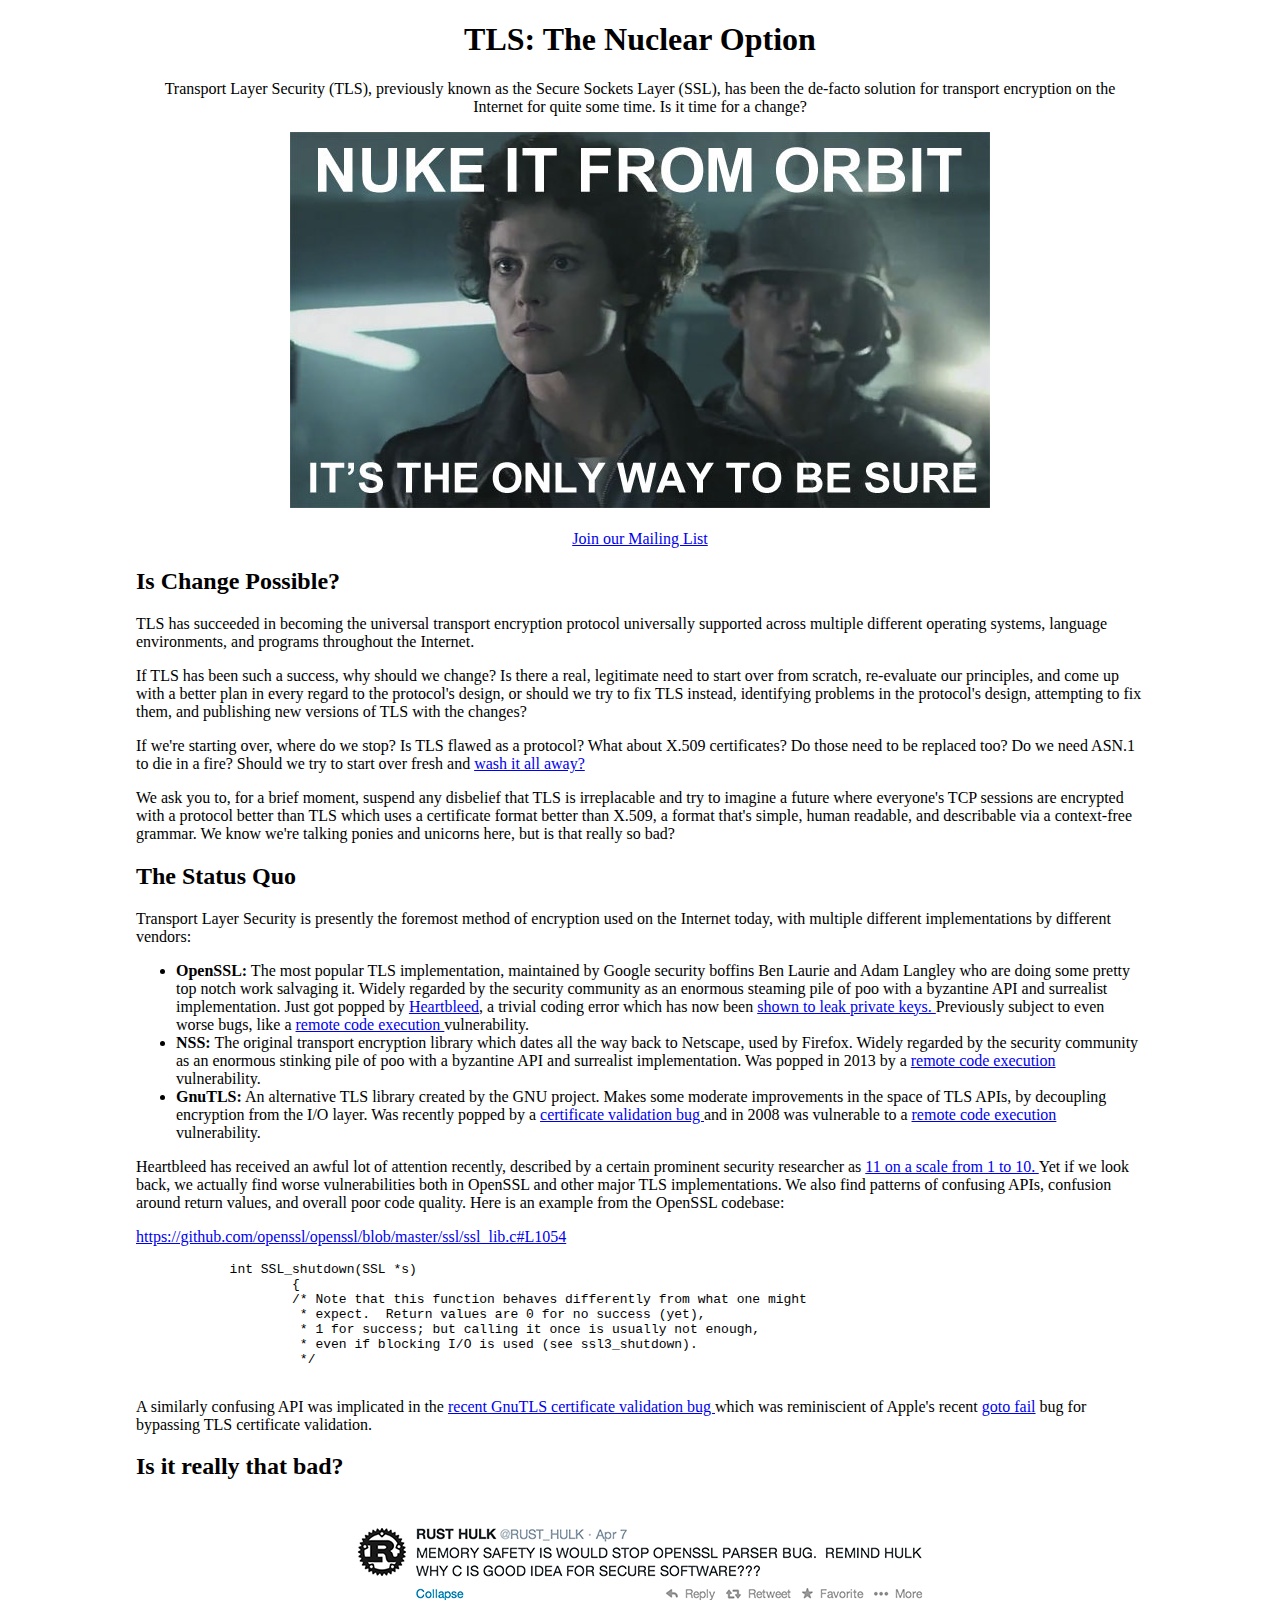
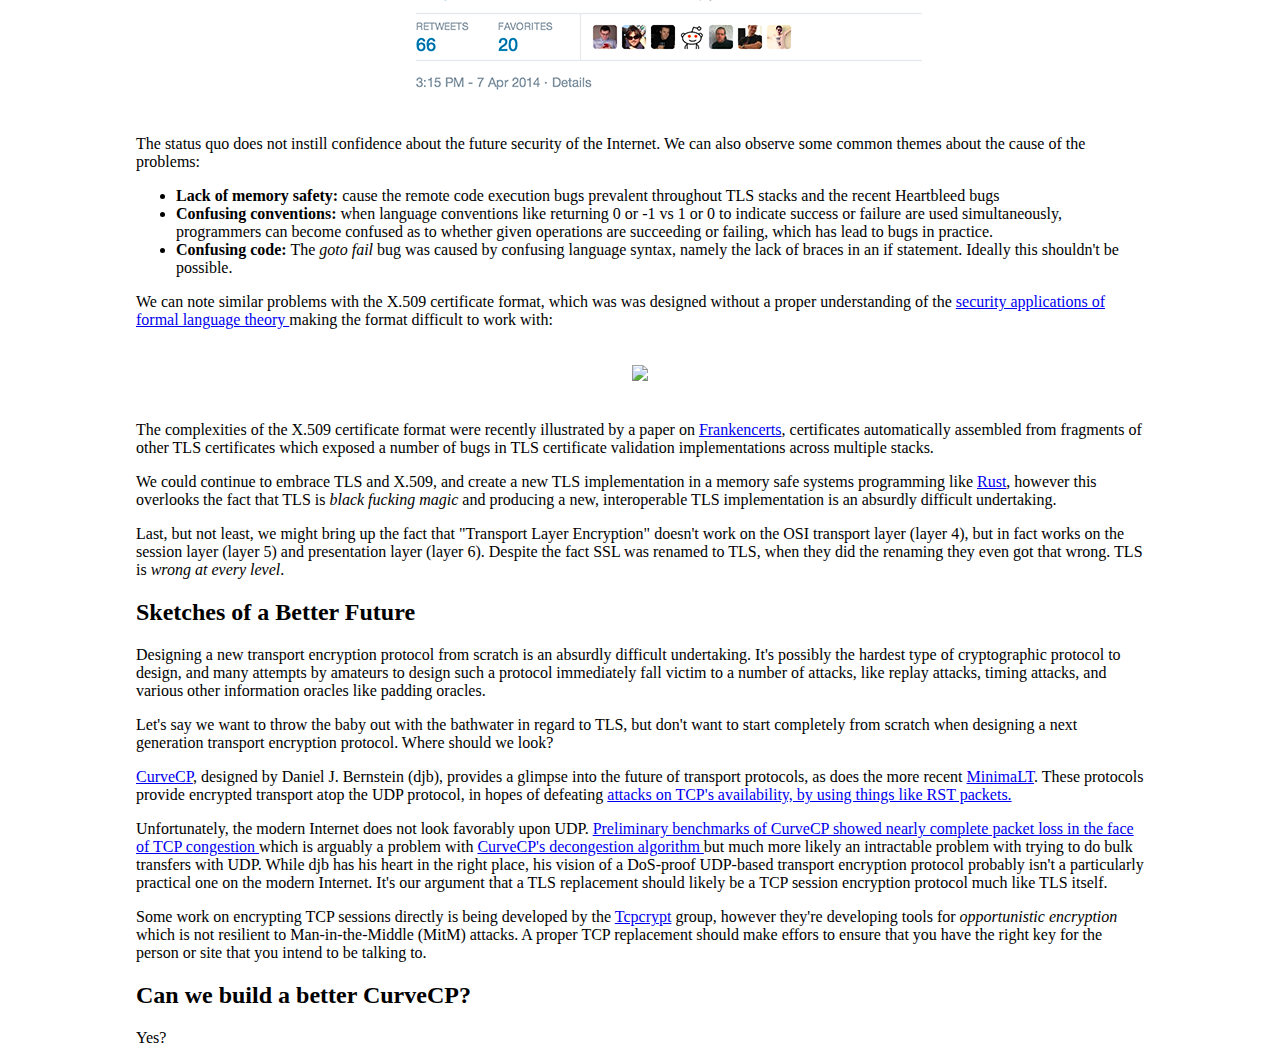
==== tls/index.html @ f6bdbfeb "Period." ====
<!DOCTYPE html>
<html lang="en">
  <head>
    <meta charset="utf-8">
    <meta http-equiv="X-UA-Compatible" content="IE=edge">
    <meta name="viewport" content="width=device-width, initial-scale=1">
    <title>Nuke TLS From Orbit</title>
    <link href="/css/bootstrap.min.css" rel="stylesheet">
    <link href="/css/style.css" rel="stylesheet">
  </head>
  <body>
    <div class="container">
      <div class="jumbotron">
        <h1>TLS: The Nuclear Option</h1>
        <p class="lead">
          Transport Layer Security (TLS), previously known as the Secure
          Sockets Layer (SSL), has been the de-facto solution for transport
          encryption on the Internet for quite some time. Is it time for a
          change?
        </p>
        <img src="/img/ripley.jpg"><br>
        <br>
        <a href="mailto:clearcryptocode+subscribe@googlegroups.com" class="btn btn-success">Join our Mailing List</a>
      </div>
      <div class="container">
        <h2>Is Change Possible?</h2>
        <p>
          TLS has succeeded in becoming the universal transport encryption
          protocol universally supported across multiple different operating
          systems, language environments, and programs throughout the Internet.
        </p>
        <p>
          If TLS has been such a success, why should we change? Is there a real,
          legitimate need to start over from scratch, re-evaluate our principles,
          and come up with a better plan in every regard to the protocol's design,
          or should we try to fix TLS instead, identifying problems in the
          protocol's design, attempting to fix them, and publishing new versions
          of TLS with the changes?
        </p>
        <p>
          If we're starting over, where do we stop? Is TLS flawed as a protocol?
          What about X.509 certificates? Do those need to be replaced too?
          Do we need ASN.1 to die in a fire? Should we try to start over fresh and
          <a href="https://www.usenix.org/system/files/1403_02-08_mickens.pdf">
            wash it all away?
          </a>
        </p>
        <p>
          We ask you to, for a brief moment, suspend any disbelief that TLS is
          irreplacable and try to imagine a future where everyone's TCP sessions
          are encrypted with a protocol better than TLS which uses a certificate
          format better than X.509, a format that's simple, human readable, and
          describable via a context-free grammar. We know we're talking ponies
          and unicorns here, but is that really so bad?
        </p>
      </div>
      <div class="container">
        <h2>The Status Quo</h2>
        Transport Layer Security is presently the foremost method of encryption used
        on the Internet today, with multiple different implementations by different
        vendors:
        <p>
          <ul>
            <li>
              <b>OpenSSL:</b> The most popular TLS implementation, maintained by
              Google security boffins Ben Laurie and Adam Langley who are doing
              some pretty top notch work salvaging it. Widely regarded by the security
              community as an enormous steaming pile of poo with a byzantine API
              and surrealist implementation. Just got popped by
              <a href="http://heartbleed.com">Heartbleed</a>, a trivial coding error
              which has now been
              <a href="http://www.engadget.com/2014/04/11/heartbleed-openssl-cloudflare-challenge/">
                shown to leak private keys.
              </a>
              Previously subject to even worse bugs, like a
              <a href="https://rhn.redhat.com/errata/RHSA-2010-0162.html"> 
                remote code execution
              </a> vulnerability.
            </li>
            <li>
              <b>NSS:</b> The original transport encryption library which dates all
              the way back to Netscape, used by Firefox. Widely regarded by the security
              community as an enormous stinking pile of poo with a byzantine API and
              surrealist implementation. Was popped in 2013 by a
              <a href="https://www.redhat.com/archives/rhsa-announce/2013-December/msg00026.html">
                remote code execution
              </a> vulnerability.
            </li>
            <li>
              <b>GnuTLS:</b> An alternative TLS library created by the GNU project.
              Makes some moderate improvements in the space of TLS APIs, by decoupling
              encryption from the I/O layer. Was recently popped by a
              <a href="http://www.securityfocus.com/bid/65919">
                certificate validation bug
              </a>
              and in 2008 was vulnerable to a
              <a href="https://web.nvd.nist.gov/view/vuln/detail?vulnId=CVE-2008-1948">
                remote code execution
              </a> vulnerability.
            </li>
          </ul>
        </p>
        <p>
          Heartbleed has received an awful lot of attention recently, described by
          a certain prominent security researcher as
          <a href="https://www.schneier.com/blog/archives/2014/04/heartbleed.html">
            11 on a scale from 1 to 10.
          </a>
          Yet if we look back, we actually find worse vulnerabilities both in OpenSSL
          and other major TLS implementations. We also find patterns of confusing
          APIs, confusion around return values, and overall poor code quality. Here
          is an example from the OpenSSL codebase:
        </p>
        <p>
          <a href="https://github.com/openssl/openssl/blob/master/ssl/ssl_lib.c#L1054">
            https://github.com/openssl/openssl/blob/master/ssl/ssl_lib.c#L1054
          </a>
          <pre>
            int SSL_shutdown(SSL *s)
                    {
                    /* Note that this function behaves differently from what one might
                     * expect.  Return values are 0 for no success (yet),
                     * 1 for success; but calling it once is usually not enough,
                     * even if blocking I/O is used (see ssl3_shutdown).
                     */
         </pre>
        </p>
        <p>
          A similarly confusing API was implicated in the
          <a href="https://www.gitorious.org/gnutls/gnutls/commit/6aa26f78150ccbdf0aec1878a41c17c41d358a3b">
            recent GnuTLS certificate validation bug
          </a> which was reminiscient of Apple's recent
          <a href="https://gotofail.com/">goto fail</a> bug for bypassing TLS certificate validation.
        </p>
      </div>
      <div class="container">
        <h2>Is it really that bad?</h2>
        <p class="callout">
          <a href="https://twitter.com/RUST_HULK/status/453294938763976704">
            <img src="/img/memorysafety.png">
          </a>
        </p>
        <p>
          The status quo does not instill confidence about the future security of the Internet.
          We can also observe some common themes about the cause of the problems:
        </p>
        <p>
          <ul>
            <li>
              <b>Lack of memory safety:</b> cause the remote code execution bugs prevalent throughout TLS
              stacks and the recent Heartbleed bugs
            </li>
            <li>
              <b>Confusing conventions:</b> when language conventions like returning 0 or -1 vs 1 or 0 to
              indicate success or failure are used simultaneously, programmers can become confused as to
              whether given operations are succeeding or failing, which has lead to bugs in practice.
            </li>
            <li>
              <b>Confusing code:</b> The <i>goto fail</i> bug was caused by confusing language syntax,
              namely the lack of braces in an if statement. Ideally this shouldn't be possible.
            </li>
          </ul>
        </p>
        <p>
          We can note similar problems with the X.509 certificate format, which was was designed without
          a proper understanding of the
          <a href="http://www.cs.dartmouth.edu/~sergey/langsec/">
            security applications of formal language theory
          </a>
          making the format difficult to work with:
        </p>
        <p class="callout">
          <a href="http://langsec.org/occupy/">
            <img src="/img/weirdmachines.jpg">
          </a>
        </p>
        <p>
          The complexities of the X.509 certificate format were recently illustrated by a paper on
          <a href="https://www.cs.utexas.edu/~shmat/shmat_oak14.pdf">Frankencerts</a>, certificates
          automatically assembled from fragments of other TLS certificates which exposed a number of
          bugs in TLS certificate validation implementations across multiple stacks.
        </p>
        <p>
          We could continue to embrace TLS and X.509, and create a new TLS implementation in a memory
          safe systems programming like <a href="http://www.rust-lang.org/">Rust</a>, however this
          overlooks the fact that TLS is <i>black fucking magic</i> and producing a new, interoperable
          TLS implementation is an absurdly difficult undertaking.
        </p>
        <p>
          Last, but not least, we might bring up the fact that "Transport Layer Encryption" doesn't
          work on the OSI transport layer (layer 4), but in fact works on the session layer (layer 5)
          and presentation layer (layer 6). Despite the fact SSL was renamed to TLS, when they did
          the renaming they even got that wrong. TLS is <i>wrong at every level</i>.
        </p>
      </div>
      <div class="container">
        <h2>Sketches of a Better Future</h2>
        <p>
          Designing a new transport encryption protocol from scratch is an absurdly difficult undertaking.
          It's possibly the hardest type of cryptographic protocol to design, and many attempts by amateurs
          to design such a protocol immediately fall victim to a number of attacks, like replay attacks,
          timing attacks, and various other information oracles like padding oracles. 
        </p>
        <p>
          Let's say we want to throw the baby out with the bathwater in regard to TLS, but don't want to
          start completely from scratch when designing a next generation transport encryption protocol.
          Where should we look?
        </p>
        <p>
          <a href="http://curvecp.org/">CurveCP</a>, designed by Daniel J. Bernstein (djb), provides a glimpse
          into the future of transport protocols, as does the more recent
          <a href="http://cr.yp.to/tcpip/minimalt-20130522.pdf">MinimaLT</a>. These protocols provide encrypted
          transport atop the UDP protocol, in hopes of defeating <a href="http://curvecp.org/availability.html">
          attacks on TCP's availability, by using things like RST packets.</a>
        </p>
        <p>
          Unfortunately, the modern Internet does not look favorably upon UDP.
          <a href="http://www.delaat.net/rp/2010-2011/p48/report.pdf">
            Preliminary benchmarks of CurveCP showed nearly complete packet loss in the face of TCP congestion
          </a>
          which is arguably a problem with
          <a href="http://curvecp.org/decongestion.html">
            CurveCP's decongestion algorithm
          </a>
          but much more likely an intractable problem with trying to do bulk transfers with UDP.
          While djb has his heart in the right place, his vision of a DoS-proof UDP-based transport
          encryption protocol probably isn't a particularly practical one on the modern Internet.
          It's our argument that a TLS replacement should likely be a TCP session encryption
          protocol much like TLS itself.
        </p>
        <p>
          Some work on encrypting TCP sessions directly is being developed by the
          <a href="http://tcpcrypt.org/">Tcpcrypt</a> group, however they're developing tools for
          <i>opportunistic encryption</i> which is not resilient to Man-in-the-Middle (MitM) attacks.
          A proper TCP replacement should make effors to ensure that you have the right key for
          the person or site that you intend to be talking to.
        </p>
        <p>
          <h2>Can we build a better CurveCP?</h2>
          Yes?
        </p>
      </div>
    </div>
  </body>
</html>
---- css/style.css ----
body {
  padding: 0 10% 0 10%;
}

.container {
  width: auto;
}

.jumbotron {
  background-color: transparent;
  text-align: center;
  padding-left: 10px;
  padding-right: 10px;
  padding-top: 0;
  padding-bottom: 0;
}

.callout {
  text-align: center;
  padding: 20px;
}
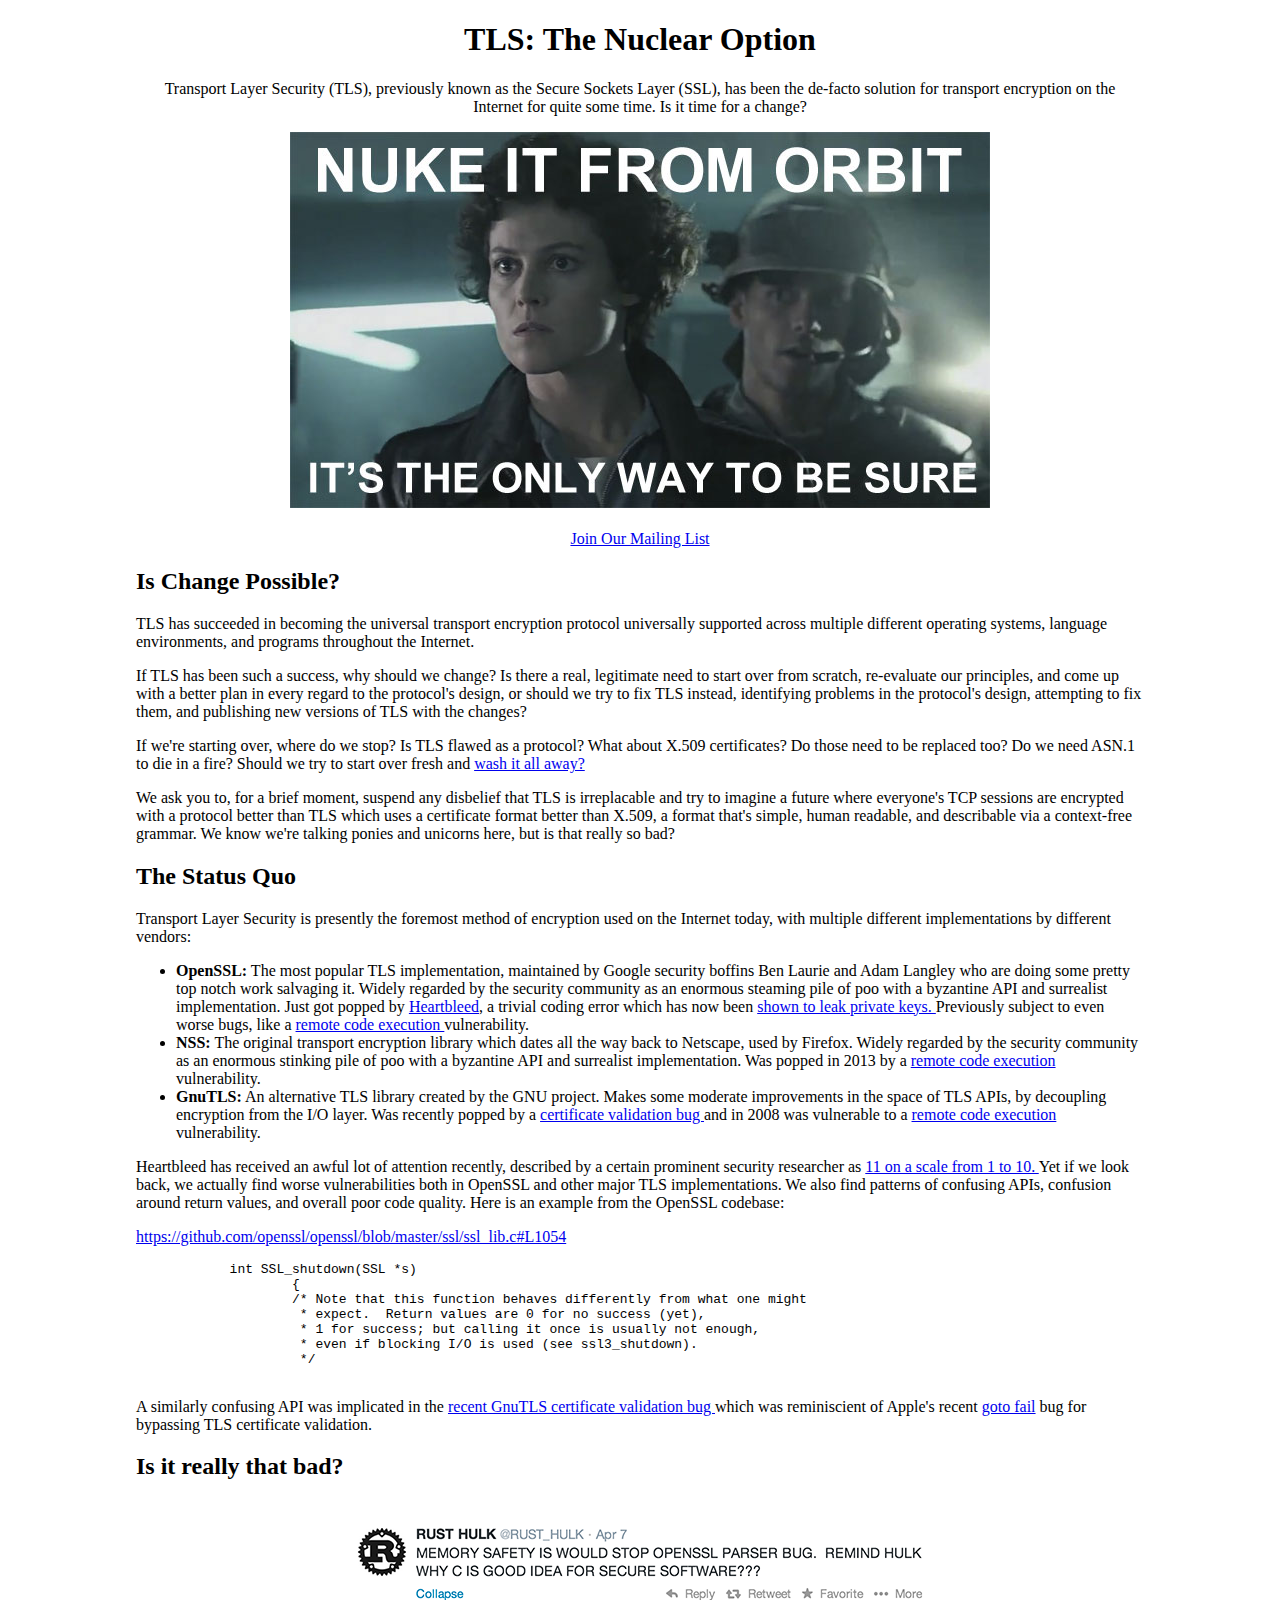
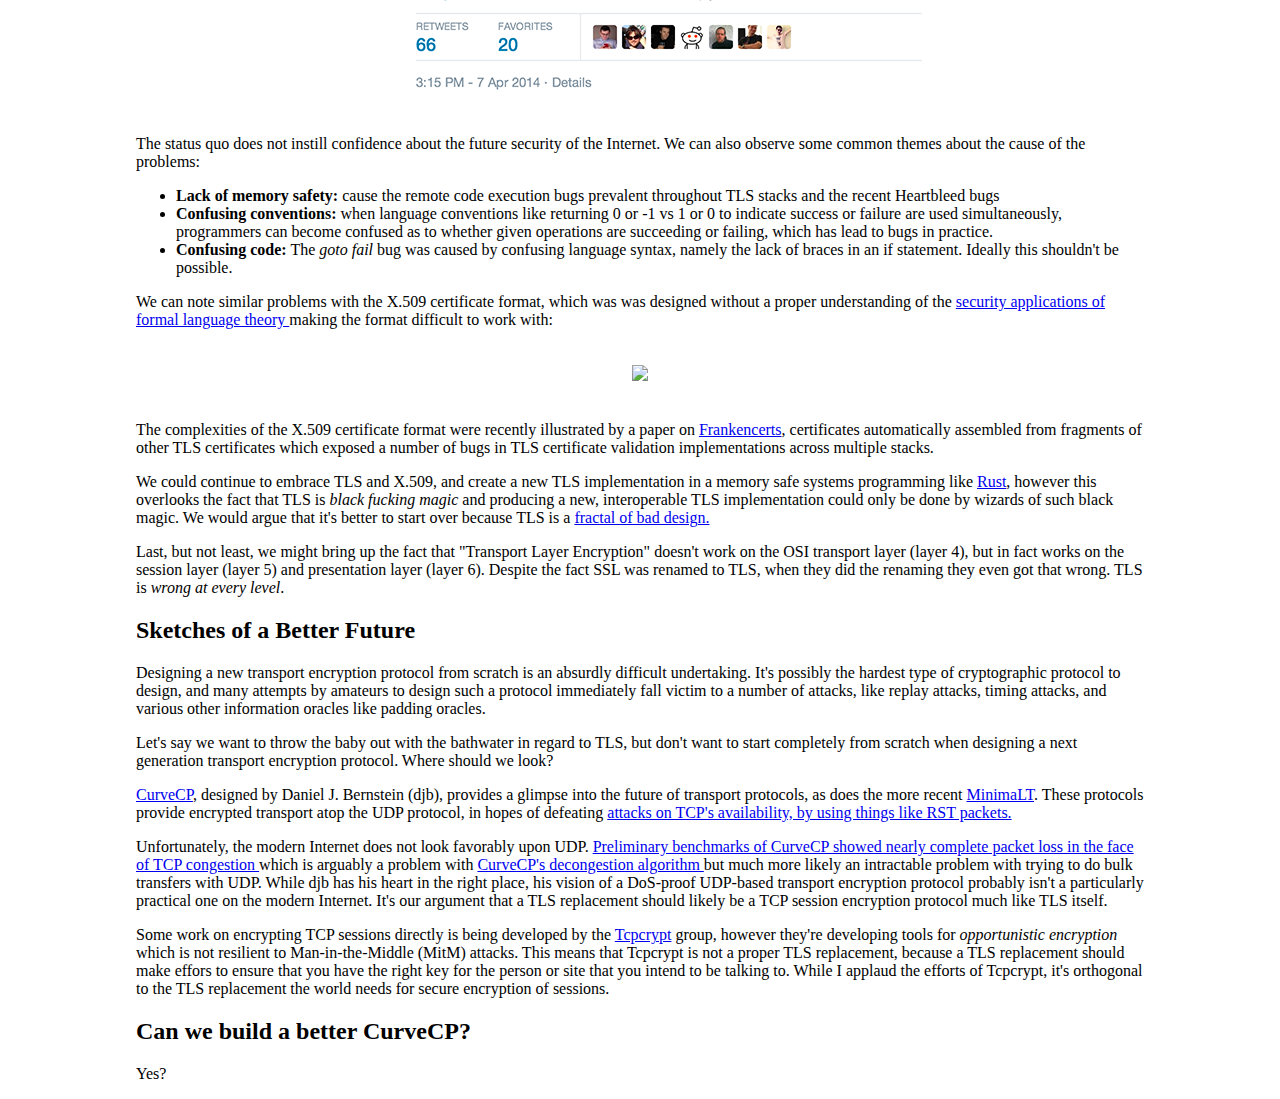
==== commit c2566bfc: "fractcal of bad design" ====
--- a/tls/index.html
+++ b/tls/index.html
@@ -7,6 +7,7 @@
     <title>Nuke TLS From Orbit</title>
     <link href="/css/bootstrap.min.css" rel="stylesheet">
     <link href="/css/style.css" rel="stylesheet">
+    <link rel="icon" href="/tls/favicon.ico">
   </head>
   <body>
     <div class="container">
@@ -20,7 +21,7 @@
         </p>
         <img src="/img/ripley.jpg"><br>
         <br>
-        <a href="mailto:clearcryptocode+subscribe@googlegroups.com" class="btn btn-success">Join our Mailing List</a>
+        <a href="mailto:clearcryptocode+subscribe@googlegroups.com" class="btn btn-success">Join Our Mailing List</a>
       </div>
       <div class="container">
         <h2>Is Change Possible?</h2>
@@ -184,7 +185,11 @@
           We could continue to embrace TLS and X.509, and create a new TLS implementation in a memory
           safe systems programming like <a href="http://www.rust-lang.org/">Rust</a>, however this
           overlooks the fact that TLS is <i>black fucking magic</i> and producing a new, interoperable
-          TLS implementation is an absurdly difficult undertaking.
+          TLS implementation could only be done by wizards of such black magic. We would argue that it's
+          better to start over because TLS is a
+          <a href="http://me.veekun.com/blog/2012/04/09/php-a-fractal-of-bad-design/">
+            fractal of bad design.
+          </a>
         </p>
         <p>
           Last, but not least, we might bring up the fact that "Transport Layer Encryption" doesn't
@@ -232,8 +237,10 @@
           Some work on encrypting TCP sessions directly is being developed by the
           <a href="http://tcpcrypt.org/">Tcpcrypt</a> group, however they're developing tools for
           <i>opportunistic encryption</i> which is not resilient to Man-in-the-Middle (MitM) attacks.
-          A proper TCP replacement should make effors to ensure that you have the right key for
-          the person or site that you intend to be talking to.
+          This means that Tcpcrypt is not a proper TLS replacement, because a TLS replacement should
+          make effors to ensure that you have the right key for the person or site that you intend to
+          be talking to. While I applaud the efforts of Tcpcrypt, it's orthogonal to the TLS
+          replacement the world needs for secure encryption of sessions.
         </p>
         <p>
           <h2>Can we build a better CurveCP?</h2>
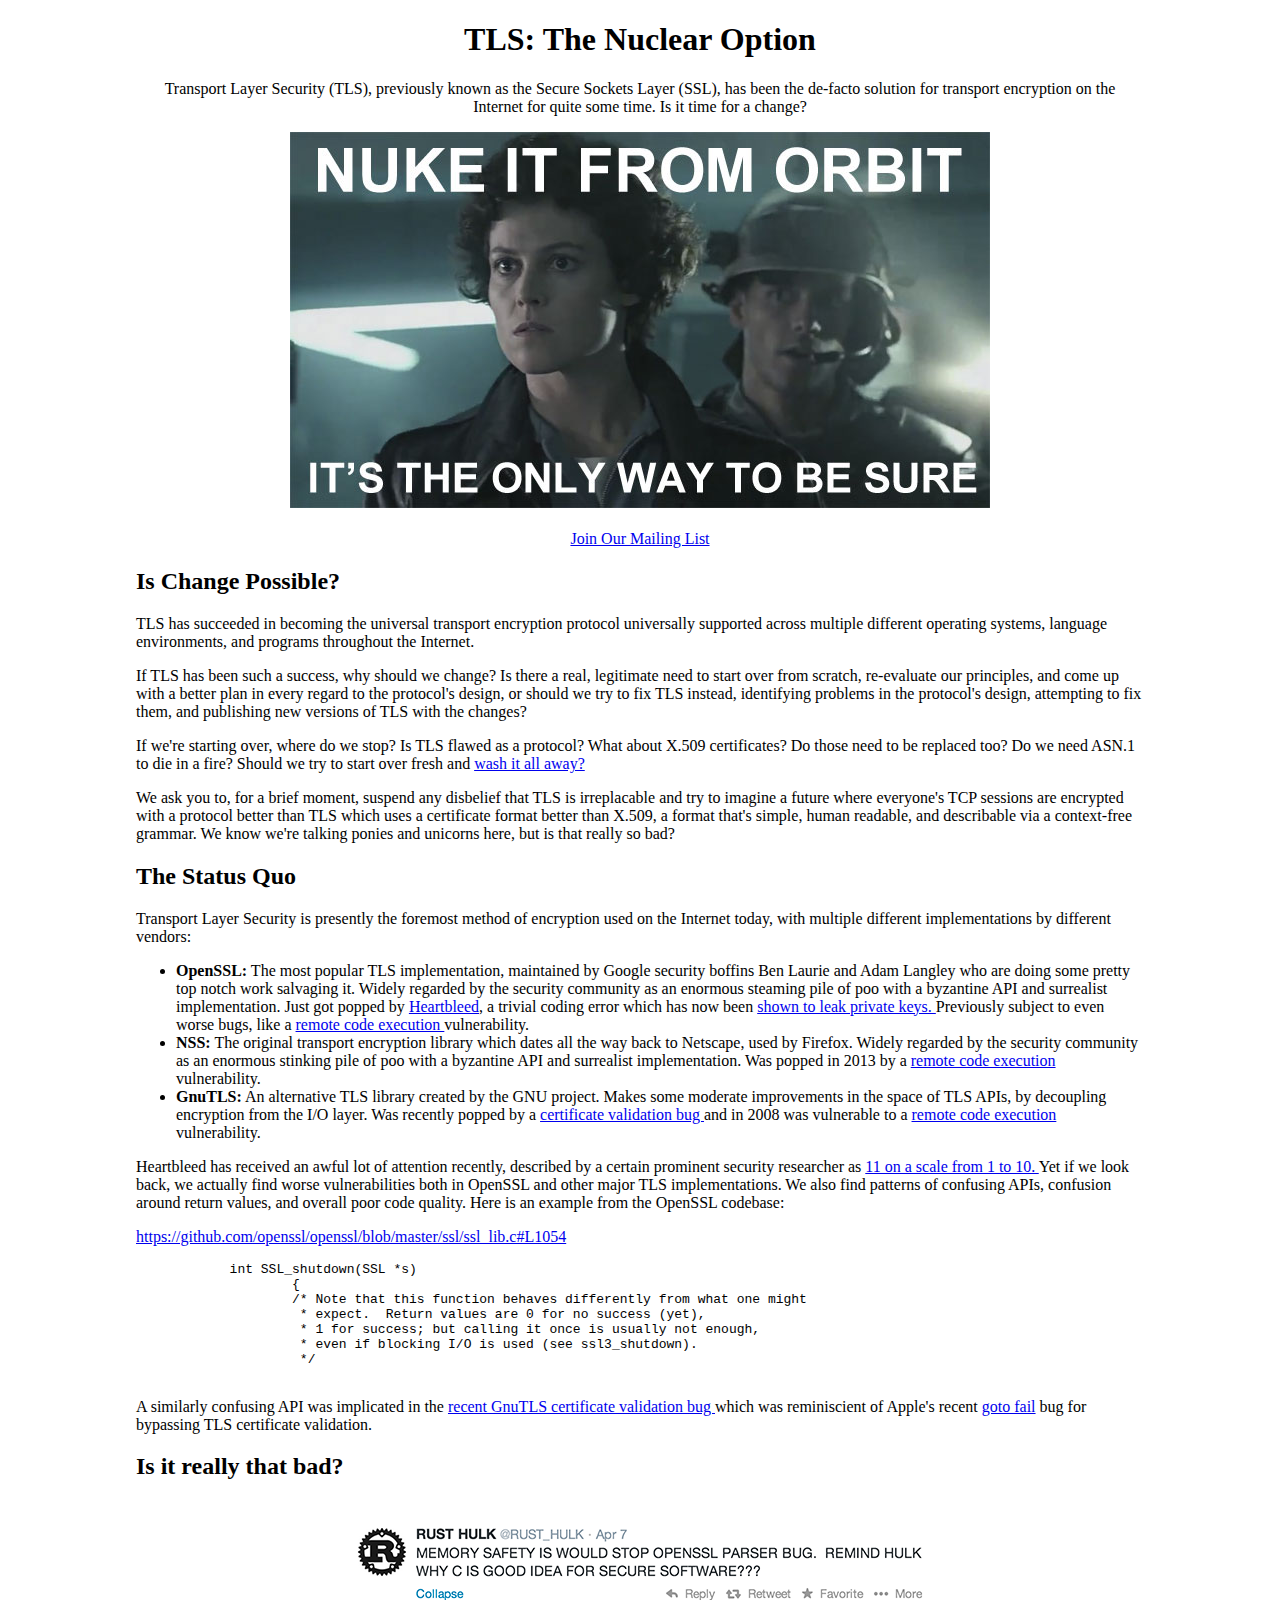
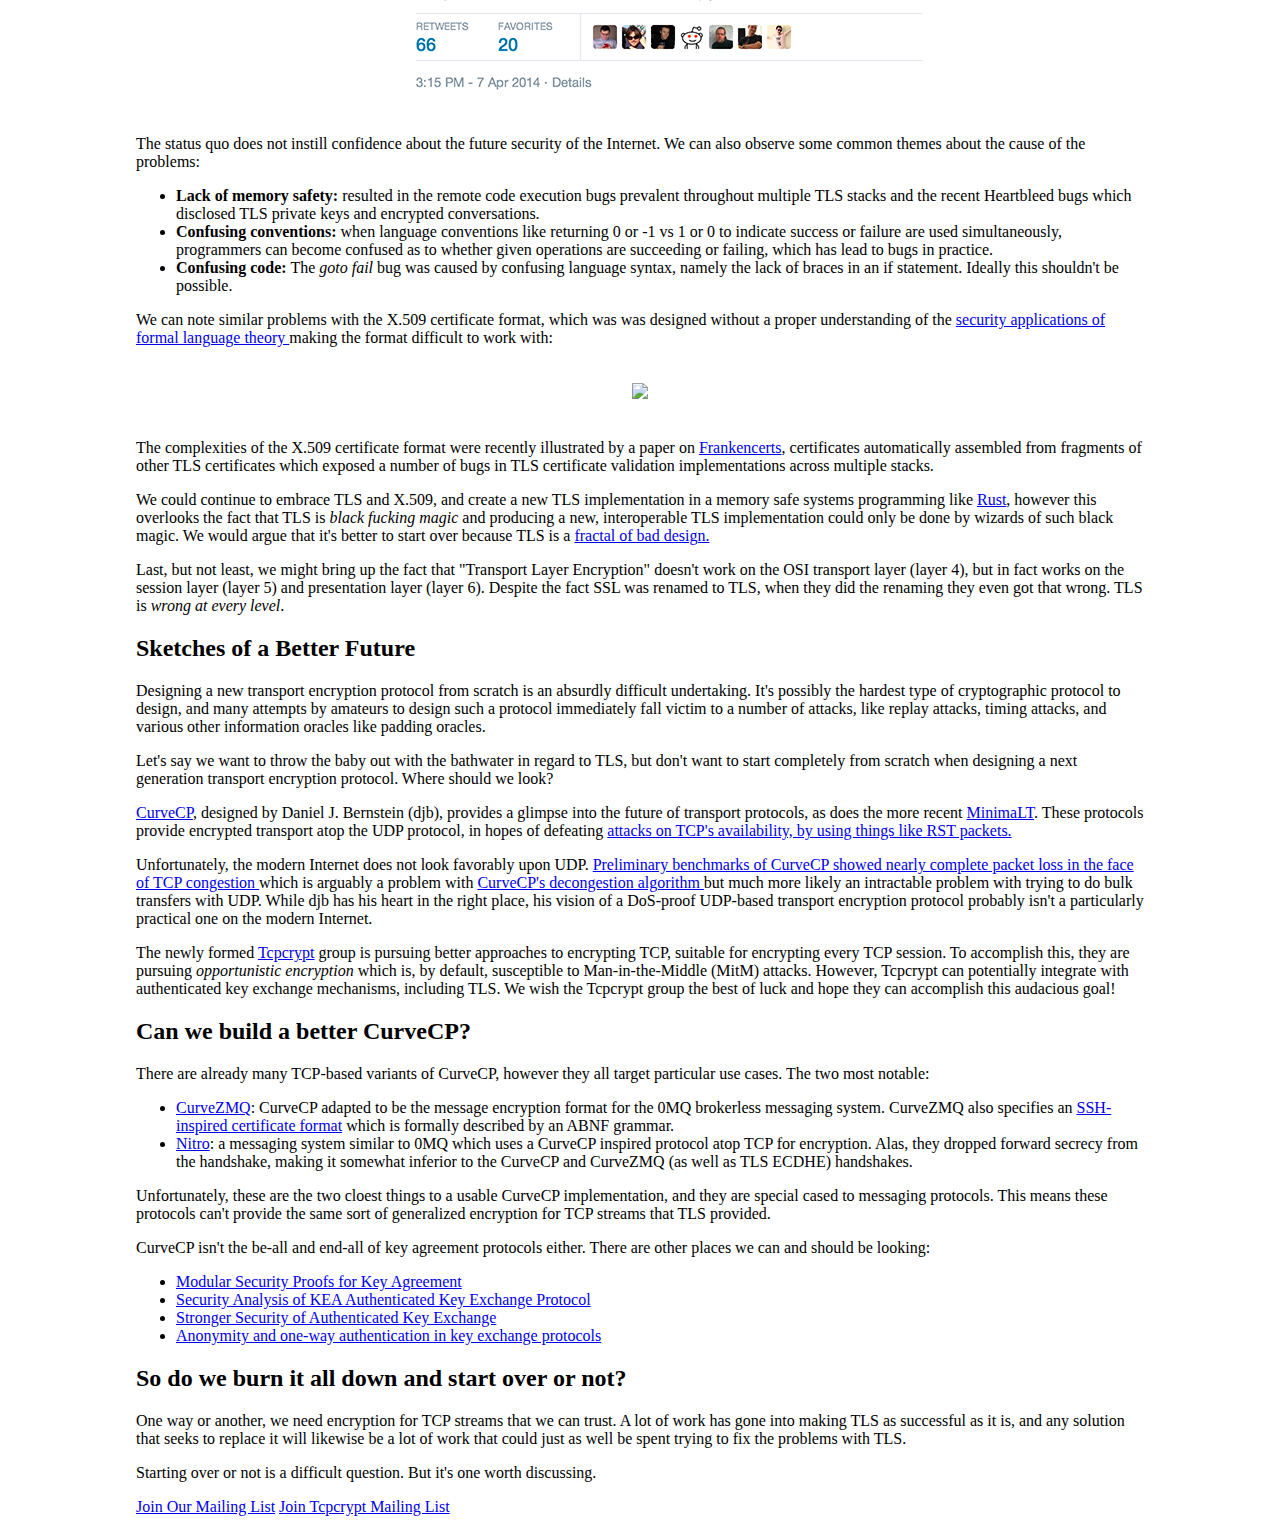
==== commit 5767b963: "Tcpcrypt ML callout" ====
--- a/tls/index.html
+++ b/tls/index.html
@@ -21,7 +21,7 @@
         </p>
         <img src="/img/ripley.jpg"><br>
         <br>
-        <a href="mailto:clearcryptocode+subscribe@googlegroups.com" class="btn btn-success">Join Our Mailing List</a>
+        <a href="mailto:clearcryptocode+subscribe@googlegroups.com?subject=subscribe" class="btn btn-success">Join Our Mailing List</a>
       </div>
       <div class="container">
         <h2>Is Change Possible?</h2>
@@ -148,8 +148,9 @@
         <p>
           <ul>
             <li>
-              <b>Lack of memory safety:</b> cause the remote code execution bugs prevalent throughout TLS
-              stacks and the recent Heartbleed bugs
+              <b>Lack of memory safety:</b> resulted in the remote code execution bugs prevalent
+              throughout multiple TLS stacks and the recent Heartbleed bugs which disclosed TLS
+              private keys and encrypted conversations.
             </li>
             <li>
               <b>Confusing conventions:</b> when language conventions like returning 0 or -1 vs 1 or 0 to
@@ -230,21 +231,77 @@
           but much more likely an intractable problem with trying to do bulk transfers with UDP.
           While djb has his heart in the right place, his vision of a DoS-proof UDP-based transport
           encryption protocol probably isn't a particularly practical one on the modern Internet.
-          It's our argument that a TLS replacement should likely be a TCP session encryption
-          protocol much like TLS itself.
-        </p>
-        <p>
-          Some work on encrypting TCP sessions directly is being developed by the
-          <a href="http://tcpcrypt.org/">Tcpcrypt</a> group, however they're developing tools for
-          <i>opportunistic encryption</i> which is not resilient to Man-in-the-Middle (MitM) attacks.
-          This means that Tcpcrypt is not a proper TLS replacement, because a TLS replacement should
-          make effors to ensure that you have the right key for the person or site that you intend to
-          be talking to. While I applaud the efforts of Tcpcrypt, it's orthogonal to the TLS
-          replacement the world needs for secure encryption of sessions.
-        </p>
-        <p>
-          <h2>Can we build a better CurveCP?</h2>
-          Yes?
+        </p>
+        <p>
+          The newly formed <a href="http://tcpcrypt.org/">Tcpcrypt</a> group is
+          pursuing better approaches to encrypting TCP, suitable for encrypting
+          every TCP session. To accomplish this, they are pursuing
+          <i>opportunistic encryption</i> which is, by default, susceptible to
+          Man-in-the-Middle (MitM) attacks. However, Tcpcrypt can potentially
+          integrate with authenticated key exchange mechanisms, including TLS.
+          We wish the Tcpcrypt group the best of luck and hope they can
+          accomplish this audacious goal!
+        <p>
+     </div>
+      <div class="container">
+        <h2>Can we build a better CurveCP?</h2>
+        <p>
+          There are already many TCP-based variants of CurveCP, however they
+          all target particular use cases. The two most notable:
+        </p>
+        <ul>
+          <li>
+            <a href="http://curvezmq.org/">CurveZMQ</a>: CurveCP adapted to be the message
+            encryption format for the 0MQ brokerless messaging system. CurveZMQ also
+            specifies an <a href="http://hintjens.com/blog:62">SSH-inspired certificate
+            format</a> which is formally described by an ABNF grammar.
+          </li>
+          <li>
+            <a href="http://gonitro.io/">Nitro</a>: a messaging system similar to 0MQ which
+            uses a CurveCP inspired protocol atop TCP for encryption. Alas, they dropped
+            forward secrecy from the handshake, making it somewhat inferior to the CurveCP
+            and CurveZMQ (as well as TLS ECDHE) handshakes.
+          </li>
+        </ul>
+        <p>
+          Unfortunately, these are the two cloest things to a usable CurveCP
+          implementation, and they are special cased to messaging protocols.
+          This means these protocols can't provide the same sort of generalized
+          encryption for TCP streams that TLS provided.
+        </p>
+        <p>
+          CurveCP isn't the be-all and end-all of key agreement protocols either. There
+          are other places we can and should be looking:
+        </p>
+        <ul>
+          <li><a href="http://www.isg.rhul.ac.uk/~kp/ModularProofs.pdf">
+            Modular Security Proofs for Key Agreement
+          </a></li>
+          <li><a href="https://research.microsoft.com/en-us/um/people/klauter/security_of_kea_ake_protocol.pdf">
+            Security Analysis of KEA Authenticated Key Exchange Protocol
+          </a></li>
+          <li><a href="https://research.microsoft.com/pubs/81673/strongake-submitted.pdf">
+            Stronger Security of Authenticated Key Exchange
+          </a></li>
+          <li><a href="http://cacr.uwaterloo.ca/techreports/2011/cacr2011-11.pdf">
+            Anonymity and one-way authentication in key exchange protocols
+          </a></li>
+        </ul>
+      </div>
+      <div class="container">
+        <h2>So do we burn it all down and start over or not?</h2>
+        <p>
+          One way or another, we need encryption for TCP streams that we can trust.
+          A lot of work has gone into making TLS as successful as it is, and any
+          solution that seeks to replace it will likewise be a lot of work that
+          could just as well be spent trying to fix the problems with TLS.
+        </p>
+        <p>
+          Starting over or not is a difficult question. But it's one worth discussing.
+        </p>
+        <p>
+        <a href="mailto:clearcryptocode+subscribe@googlegroups.com?subject=subscribe" class="btn btn-success">Join Our Mailing List</a>
+        <a href="https://www.ietf.org/mailman/listinfo/tcpcrypt" class="btn btn-success">Join Tcpcrypt Mailing List</a>
         </p>
       </div>
     </div>
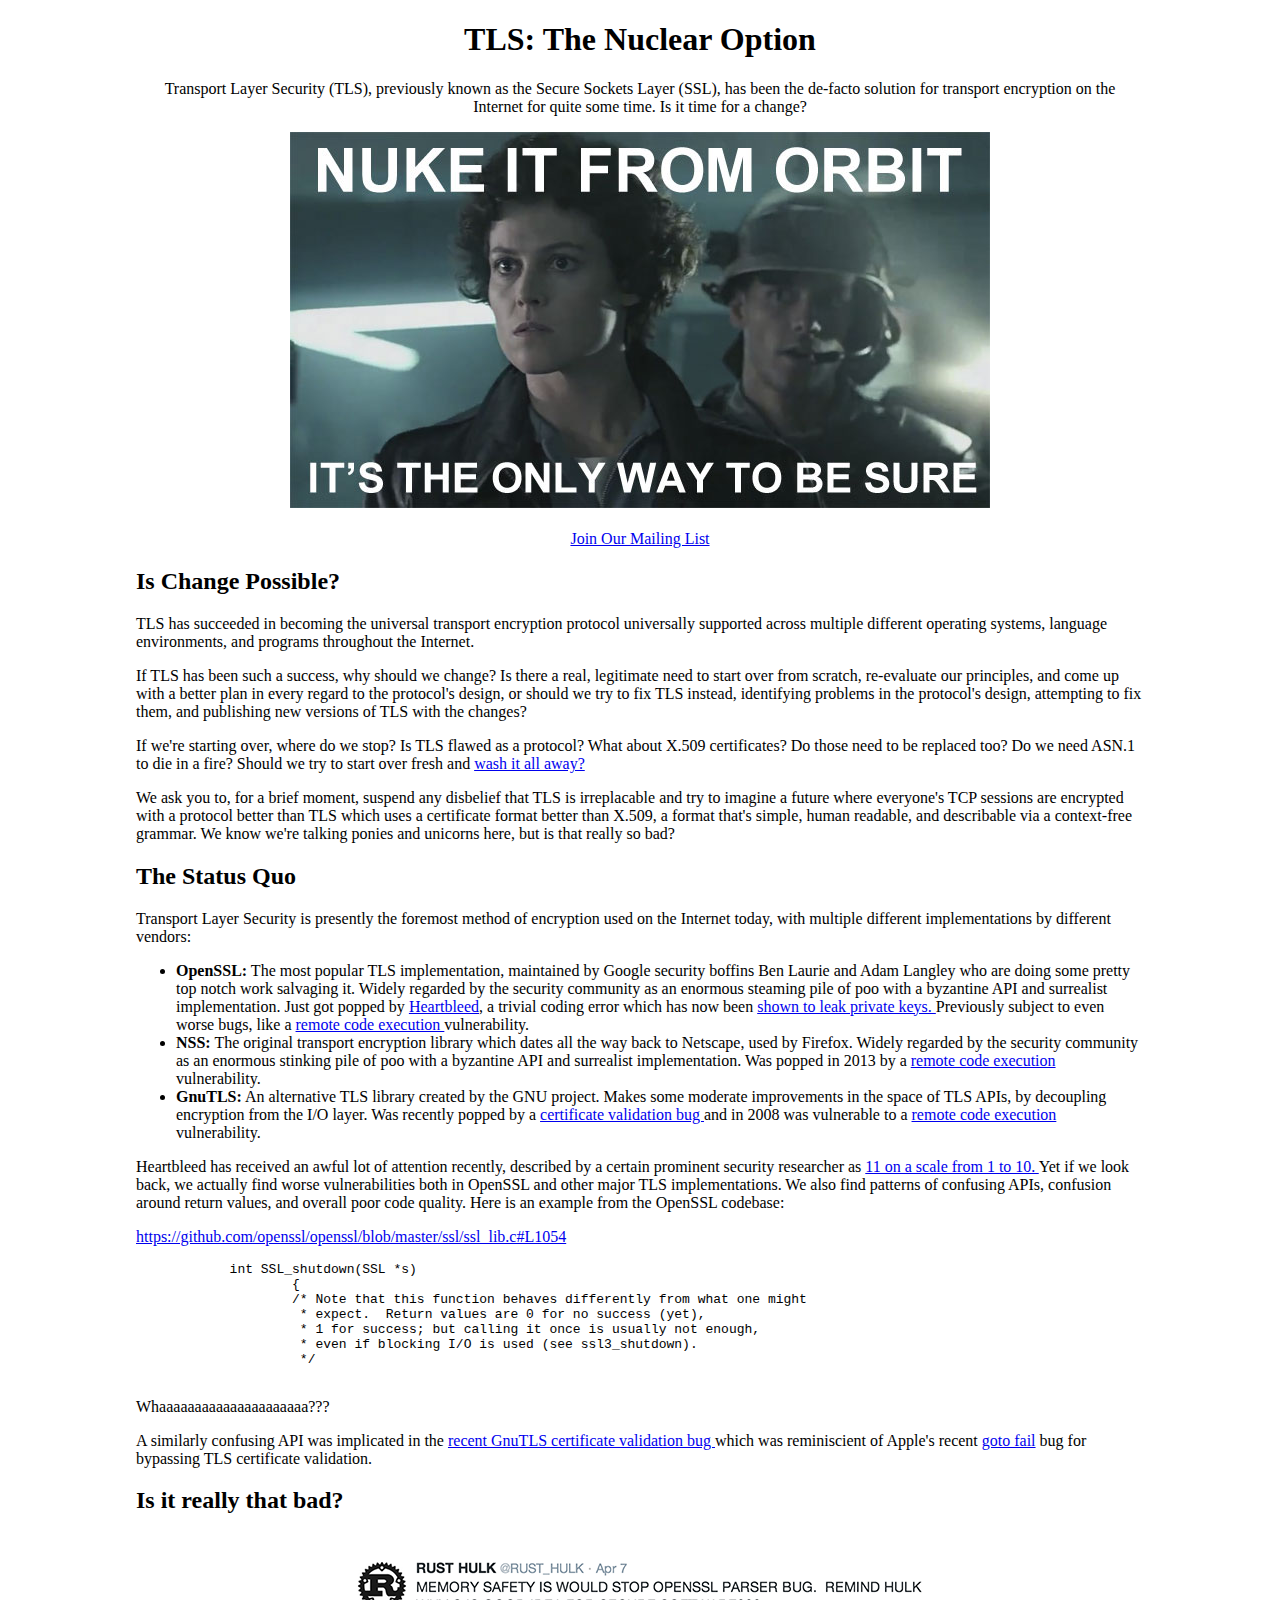
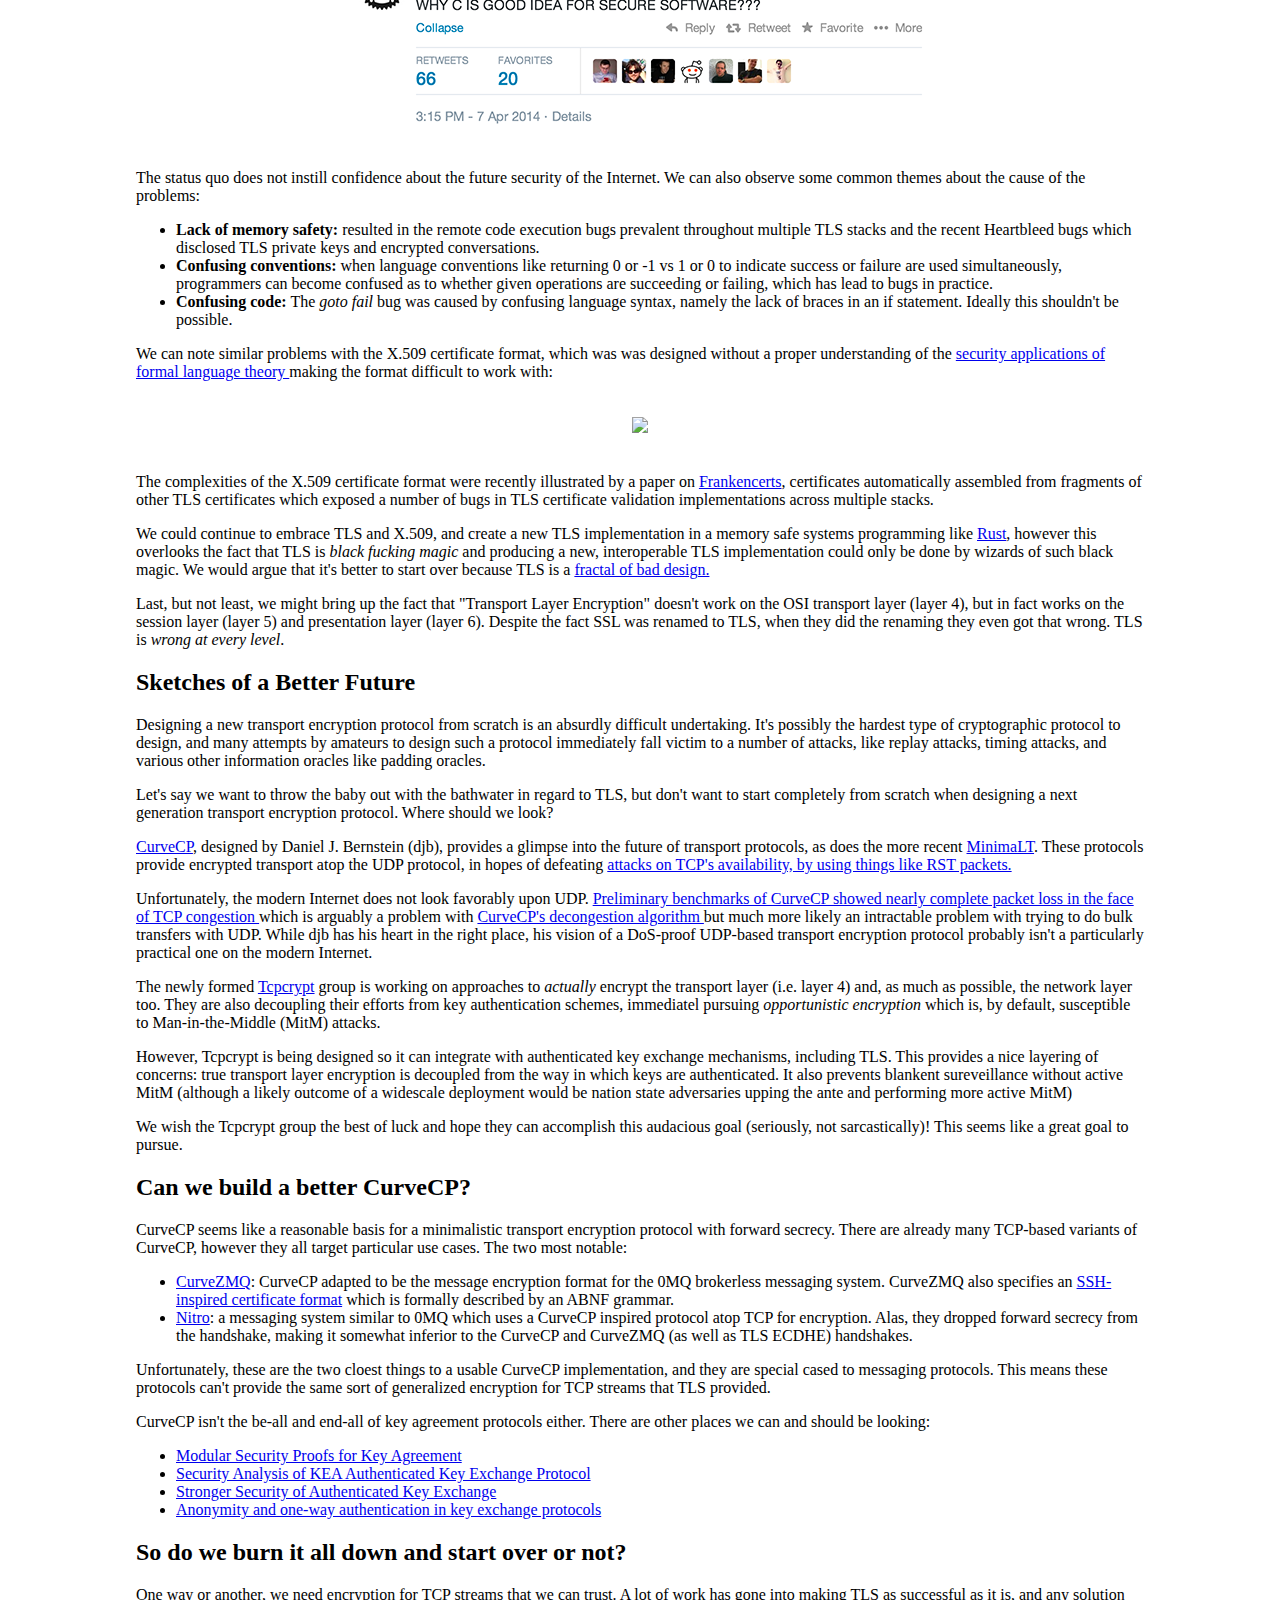
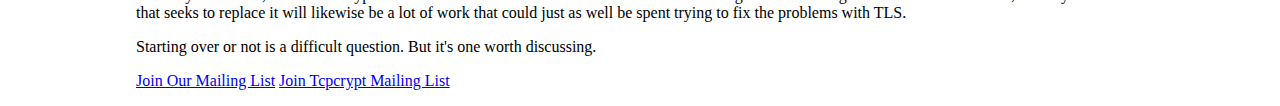
==== commit c8f1a3bb: "More on Tcpcrypt" ====
--- a/tls/index.html
+++ b/tls/index.html
@@ -127,6 +127,9 @@
          </pre>
         </p>
         <p>
+          Whaaaaaaaaaaaaaaaaaaaaa???
+        </p>
+        <p>
           A similarly confusing API was implicated in the
           <a href="https://www.gitorious.org/gnutls/gnutls/commit/6aa26f78150ccbdf0aec1878a41c17c41d358a3b">
             recent GnuTLS certificate validation bug
@@ -234,18 +237,32 @@
         </p>
         <p>
           The newly formed <a href="http://tcpcrypt.org/">Tcpcrypt</a> group is
-          pursuing better approaches to encrypting TCP, suitable for encrypting
-          every TCP session. To accomplish this, they are pursuing
-          <i>opportunistic encryption</i> which is, by default, susceptible to
-          Man-in-the-Middle (MitM) attacks. However, Tcpcrypt can potentially
-          integrate with authenticated key exchange mechanisms, including TLS.
+          working on approaches to <i>actually</i> encrypt the transport layer
+          (i.e. layer 4) and, as much as possible, the network layer too.
+          They are also decoupling their efforts from key authentication
+          schemes, immediatel pursuing <i>opportunistic encryption</i> which is,
+          by default, susceptible to Man-in-the-Middle (MitM) attacks.
+        </p>
+        <p>
+          However, Tcpcrypt is being designed so it can integrate with authenticated
+          key exchange mechanisms, including TLS. This provides a nice layering
+          of concerns: true transport layer encryption is decoupled from the way
+          in which keys are authenticated. It also prevents blankent
+          sureveillance without active MitM (although a likely outcome of
+          a widescale deployment would be nation state adversaries upping the
+          ante and performing more active MitM)
+        </p>
+        <p>
           We wish the Tcpcrypt group the best of luck and hope they can
-          accomplish this audacious goal!
-        <p>
-     </div>
+          accomplish this audacious goal (seriously, not sarcastically)!
+          This seems like a great goal to pursue.
+        </p>
+      </div>
       <div class="container">
         <h2>Can we build a better CurveCP?</h2>
         <p>
+          CurveCP seems like a reasonable basis for a minimalistic transport
+          encryption protocol with forward secrecy.
           There are already many TCP-based variants of CurveCP, however they
           all target particular use cases. The two most notable:
         </p>
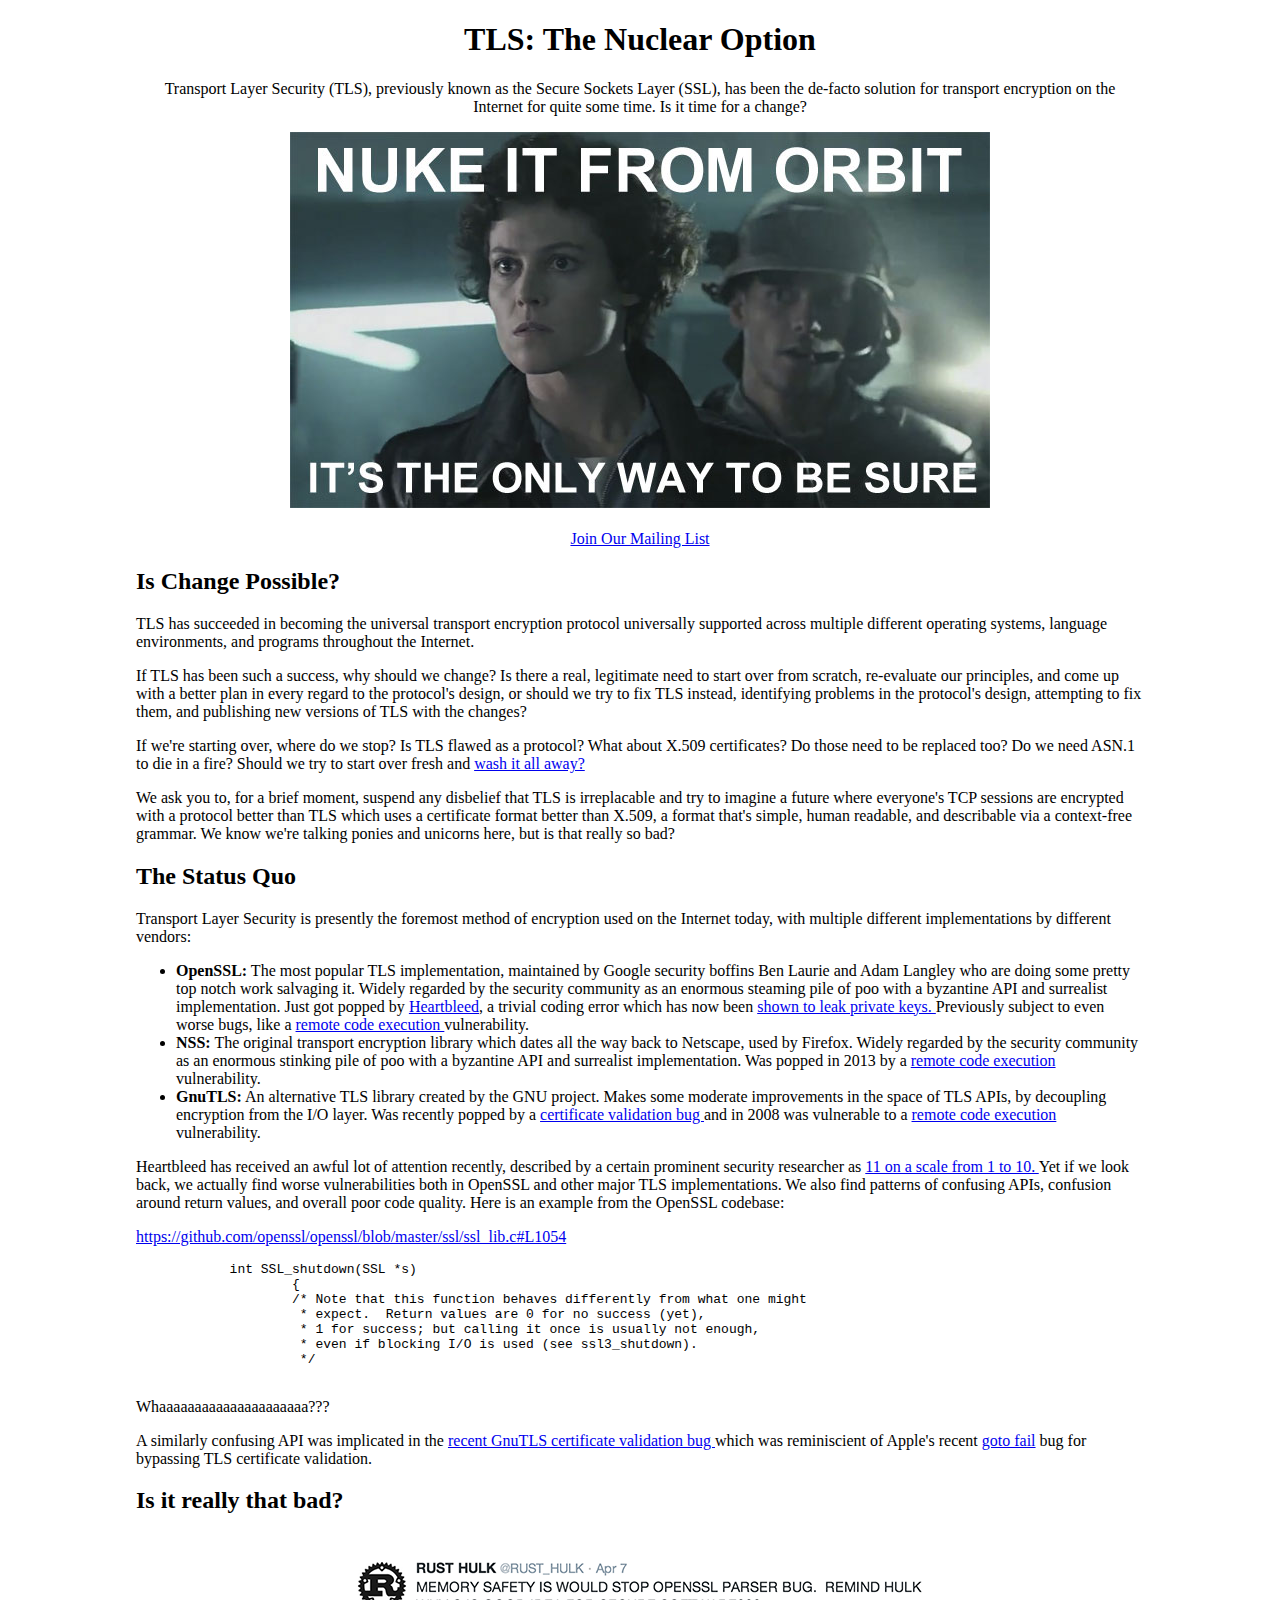
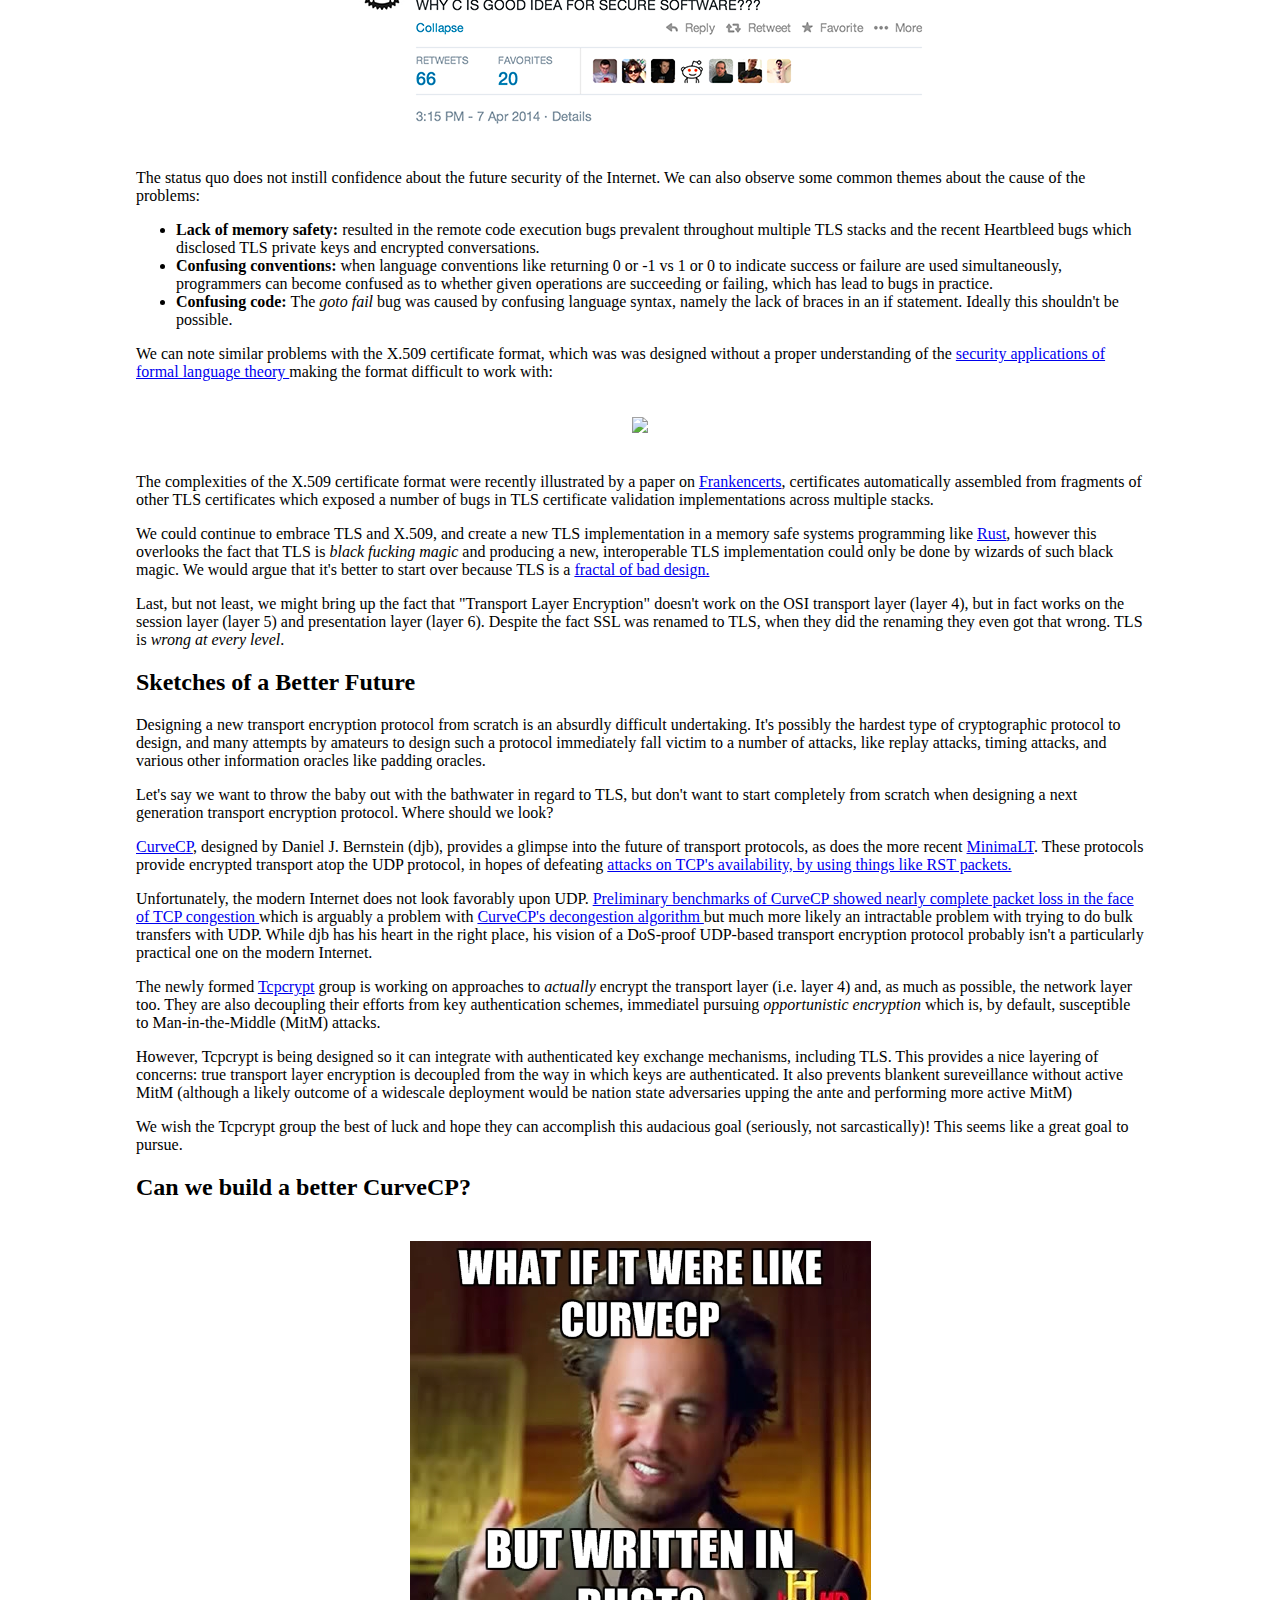
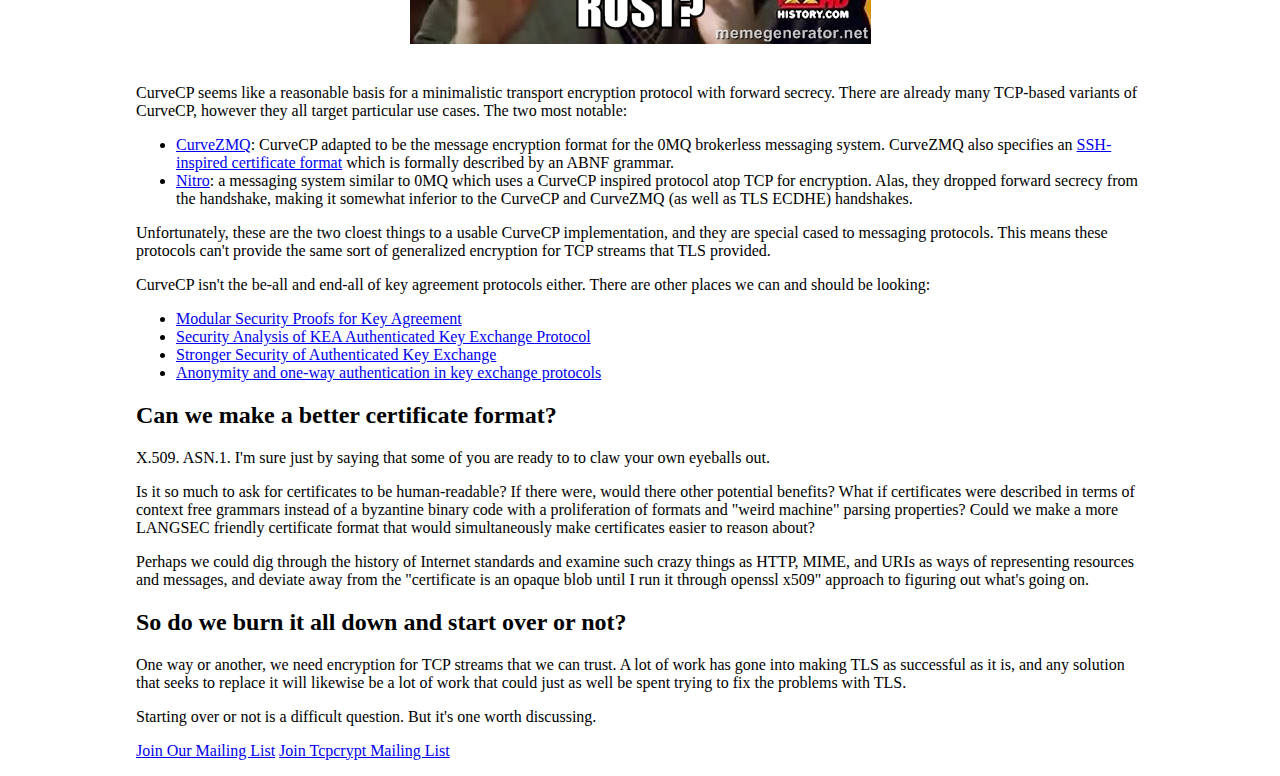
==== commit 7900d4dd: "Aliens." ====
--- a/tls/index.html
+++ b/tls/index.html
@@ -260,6 +260,7 @@
       </div>
       <div class="container">
         <h2>Can we build a better CurveCP?</h2>
+        <p class="callout"><img src="/img/aliens.jpg"></p>
         <p>
           CurveCP seems like a reasonable basis for a minimalistic transport
           encryption protocol with forward secrecy.
@@ -305,6 +306,29 @@
           </a></li>
         </ul>
       </div>
+      <div class="countainer">
+        <h2>Can we make a better certificate format?</h2>
+        <p>
+          X.509. ASN.1. I'm sure just by saying that some of you are ready to
+          to claw your own eyeballs out.
+        </p>
+        <p>
+          Is it so much to ask for certificates to be human-readable? If there
+          were, would there other potential benefits? What if certificates were
+          described in terms of context free grammars instead of a byzantine
+          binary code with a proliferation of formats and "weird machine"
+          parsing properties? Could we make a more LANGSEC friendly certificate
+          format that would simultaneously make certificates easier to reason
+          about?
+        </p>
+        <p>
+          Perhaps we could dig through the history of Internet standards and
+          examine such crazy things as HTTP, MIME, and URIs as ways of
+          representing resources and messages, and deviate away from the
+          "certificate is an opaque blob until I run it through openssl x509"
+          approach to figuring out what's going on.
+        </p>
+      </div>
       <div class="container">
         <h2>So do we burn it all down and start over or not?</h2>
         <p>
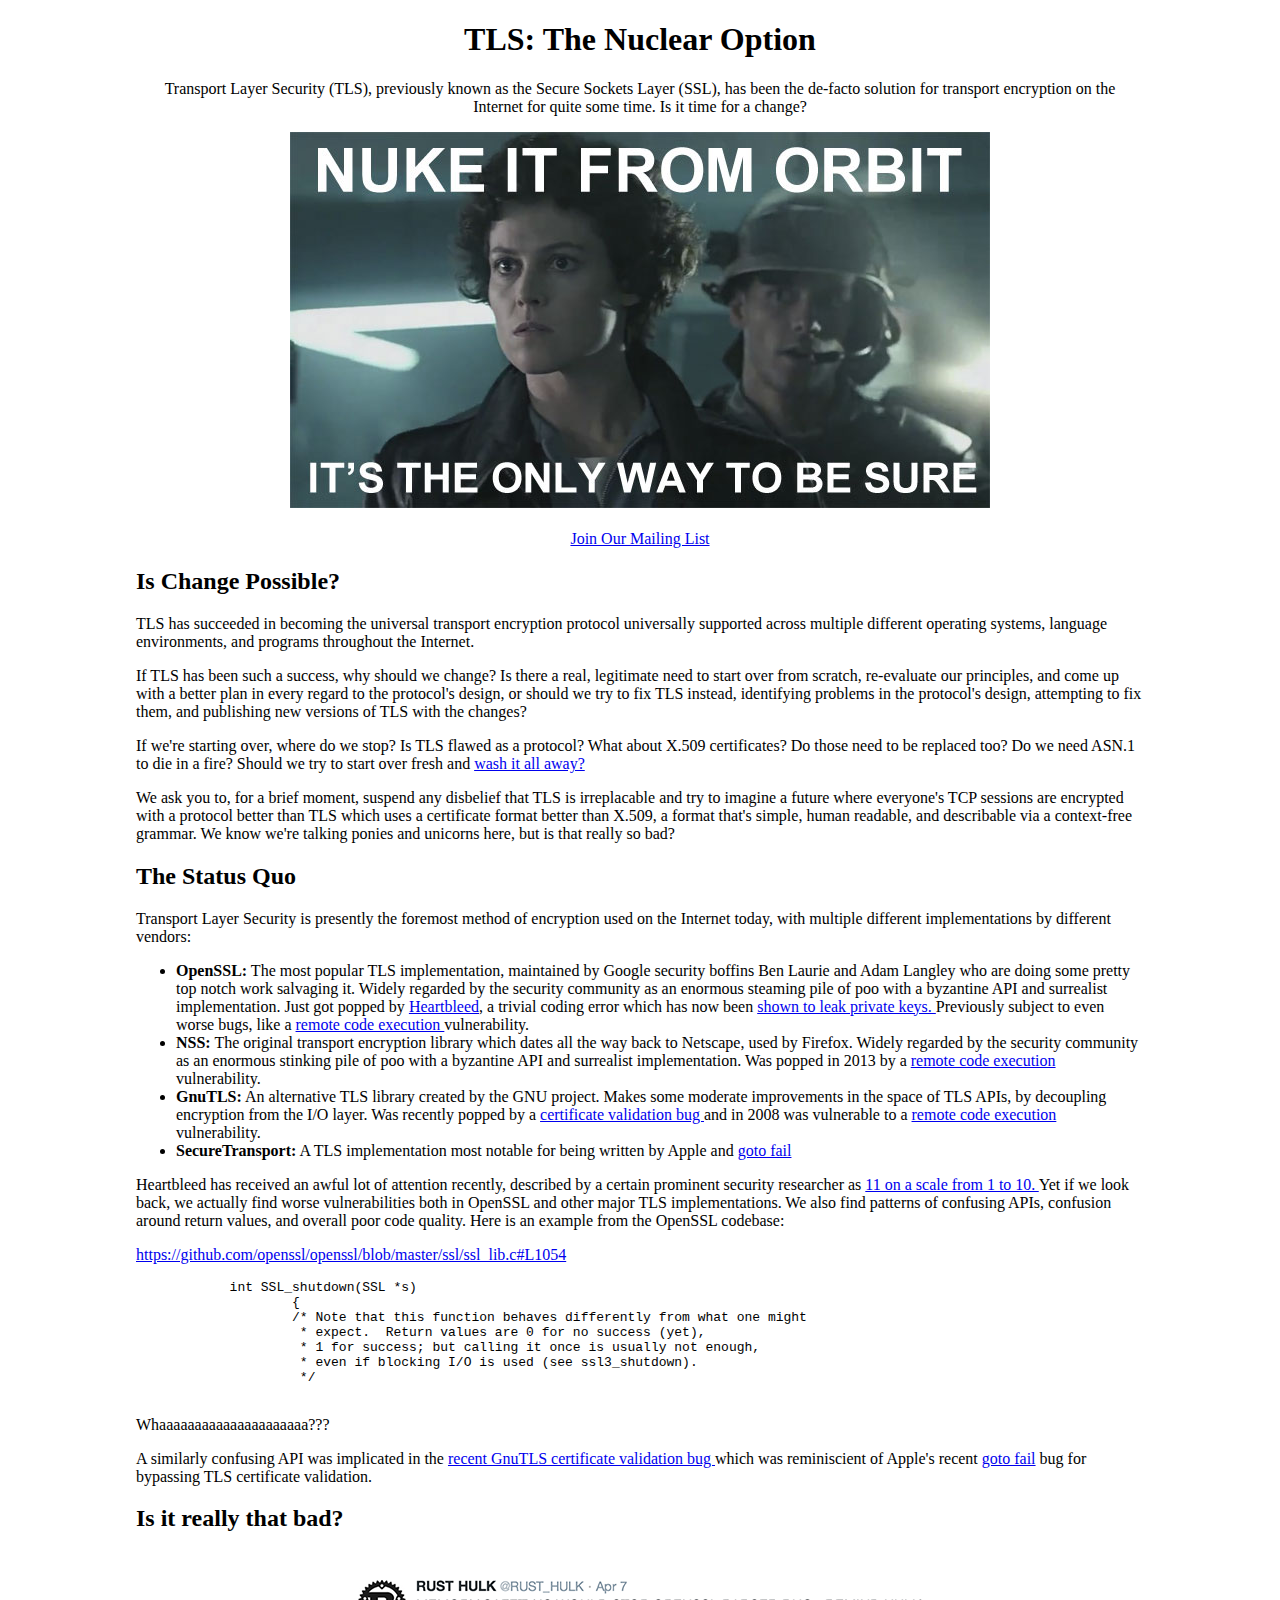
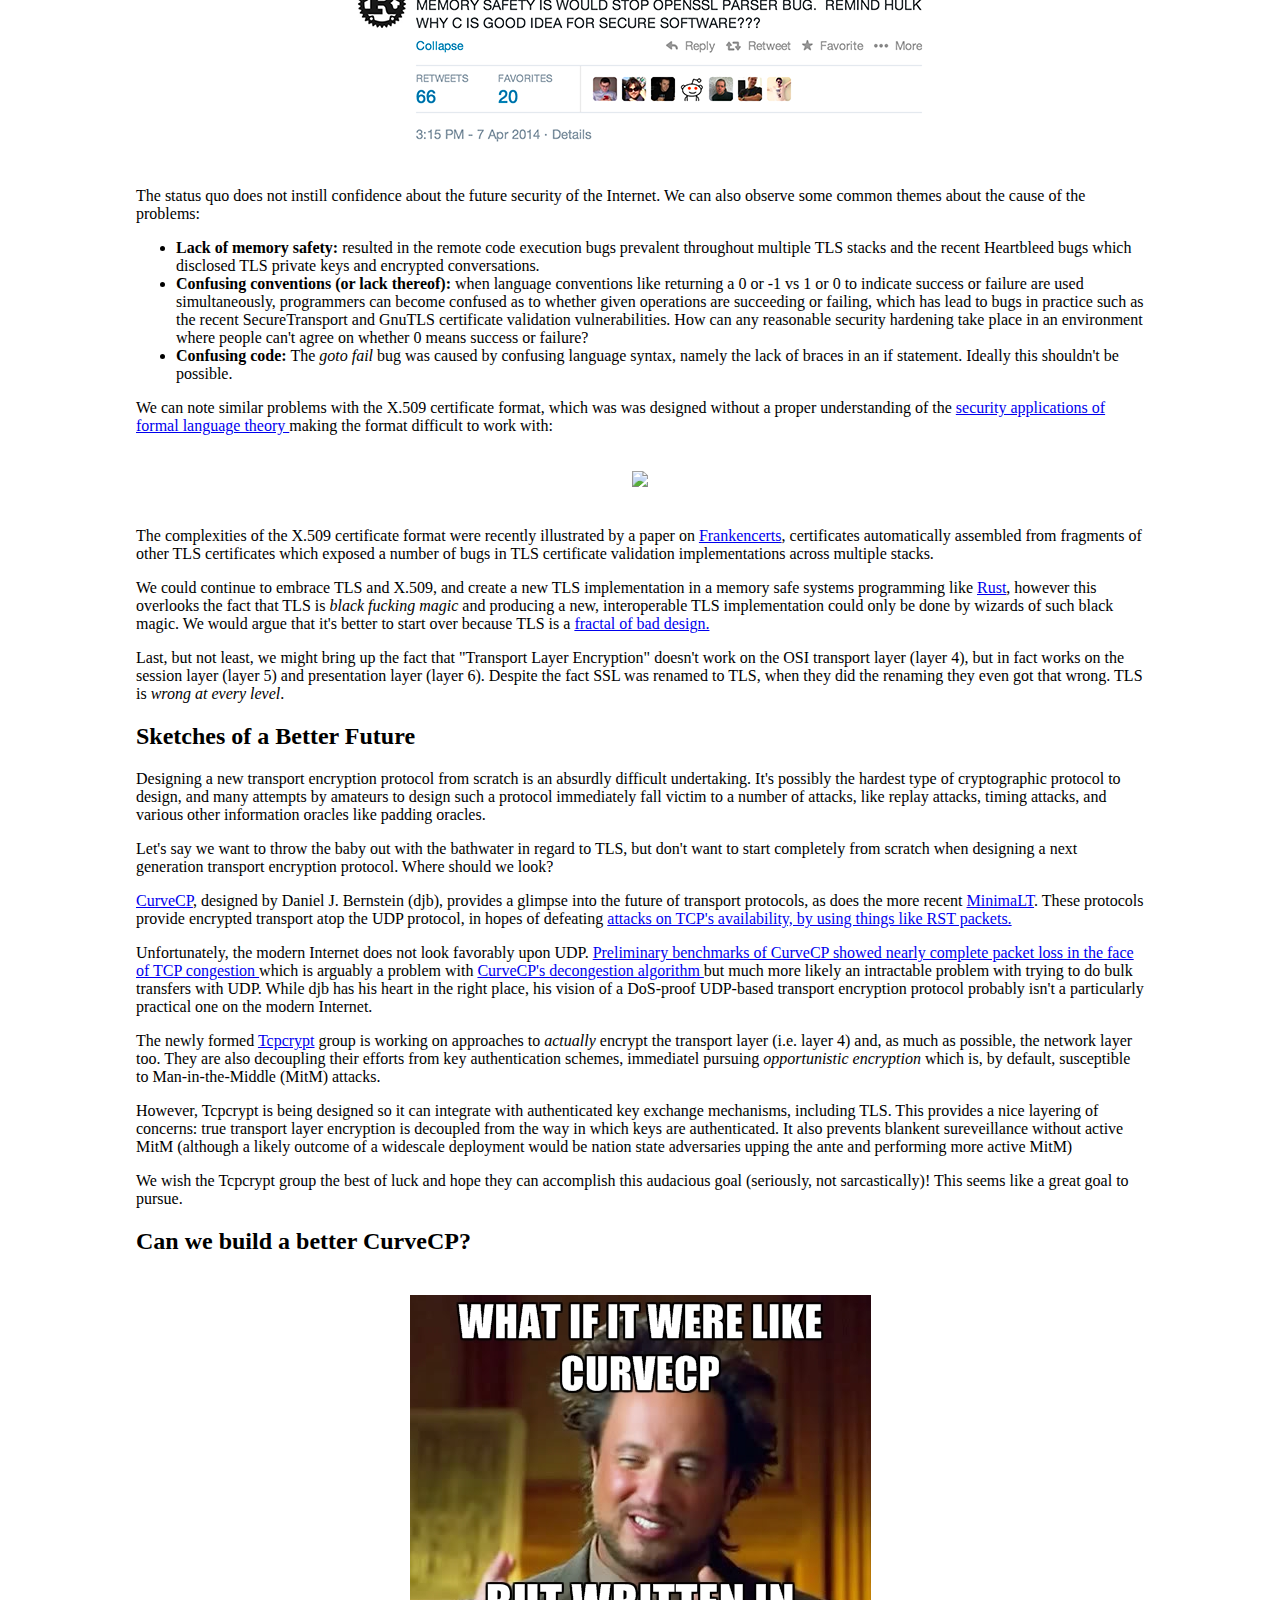
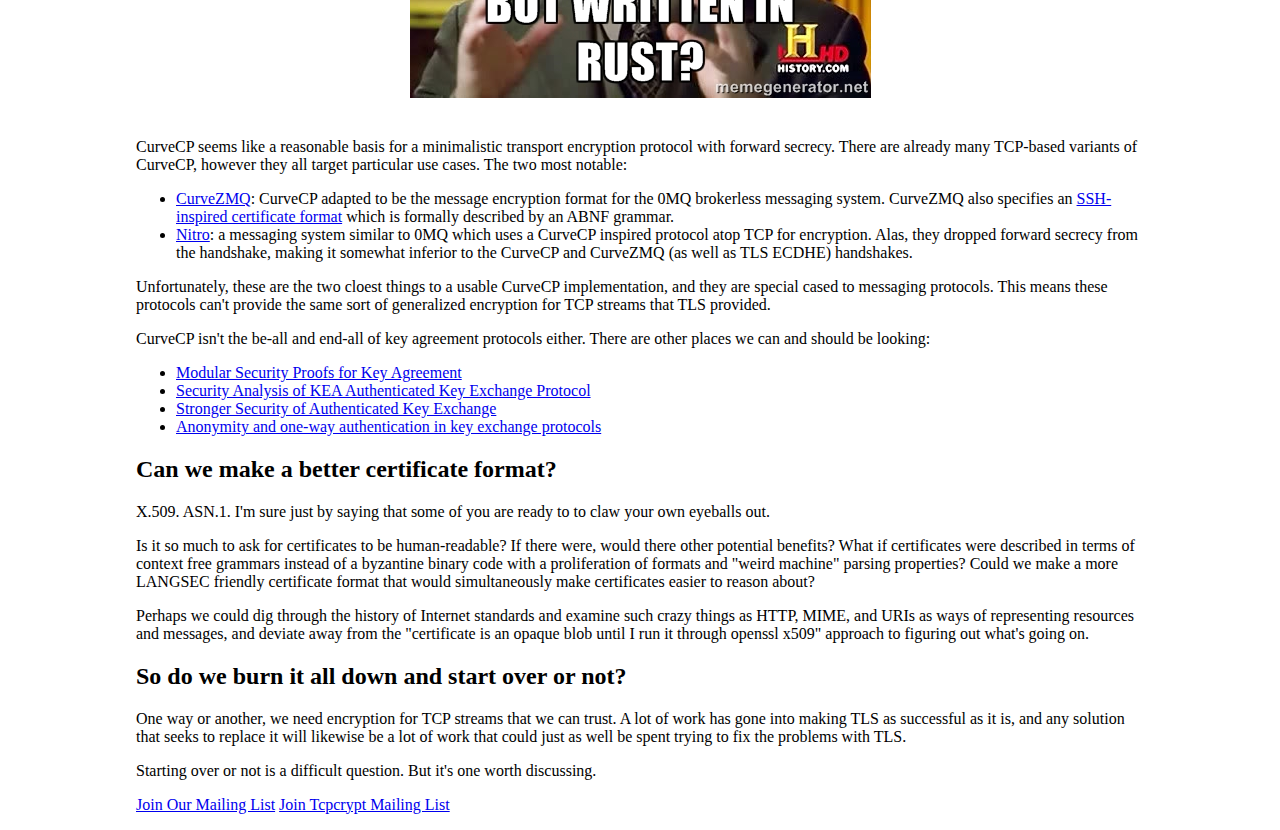
==== commit 4a8ce434: "SecureTransport" ====
--- a/tls/index.html
+++ b/tls/index.html
@@ -99,6 +99,10 @@
                 remote code execution
               </a> vulnerability.
             </li>
+            <li>
+              <b>SecureTransport:</b> A TLS implementation most notable for being
+              written by Apple and <a href="https://gotofail.com/">goto fail</a>
+            </li>
           </ul>
         </p>
         <p>
@@ -156,9 +160,14 @@
               private keys and encrypted conversations.
             </li>
             <li>
-              <b>Confusing conventions:</b> when language conventions like returning 0 or -1 vs 1 or 0 to
-              indicate success or failure are used simultaneously, programmers can become confused as to
-              whether given operations are succeeding or failing, which has lead to bugs in practice.
+              <b>Confusing conventions (or lack thereof):</b> when language conventions
+              like returning a 0 or -1 vs 1 or 0 to indicate success or failure
+              are used simultaneously, programmers can become confused as to
+              whether given operations are succeeding or failing, which has lead
+              to bugs in practice such as the recent SecureTransport and GnuTLS
+              certificate validation vulnerabilities.
+              How can any reasonable security hardening take place in an
+              environment where people can't agree on whether 0 means success or failure?
             </li>
             <li>
               <b>Confusing code:</b> The <i>goto fail</i> bug was caused by confusing language syntax,
@@ -306,7 +315,7 @@
           </a></li>
         </ul>
       </div>
-      <div class="countainer">
+      <div class="container">
         <h2>Can we make a better certificate format?</h2>
         <p>
           X.509. ASN.1. I'm sure just by saying that some of you are ready to
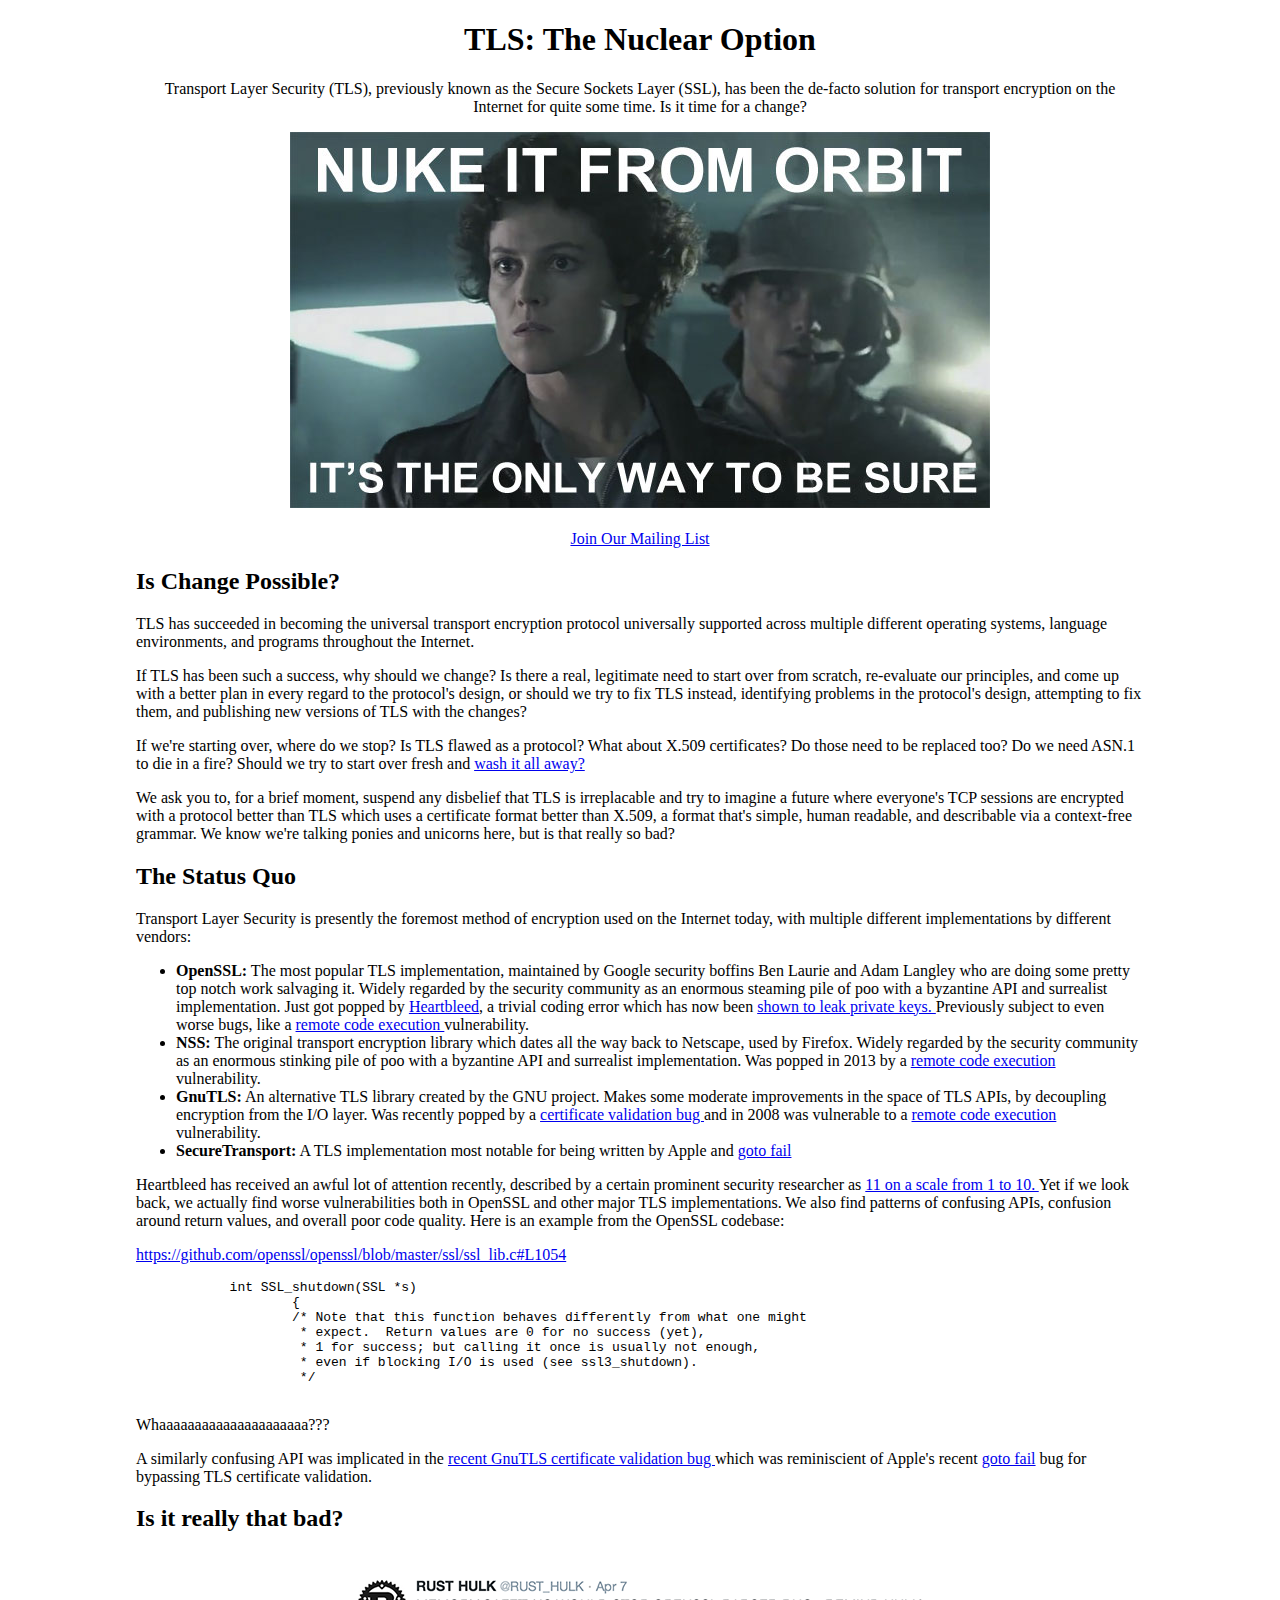
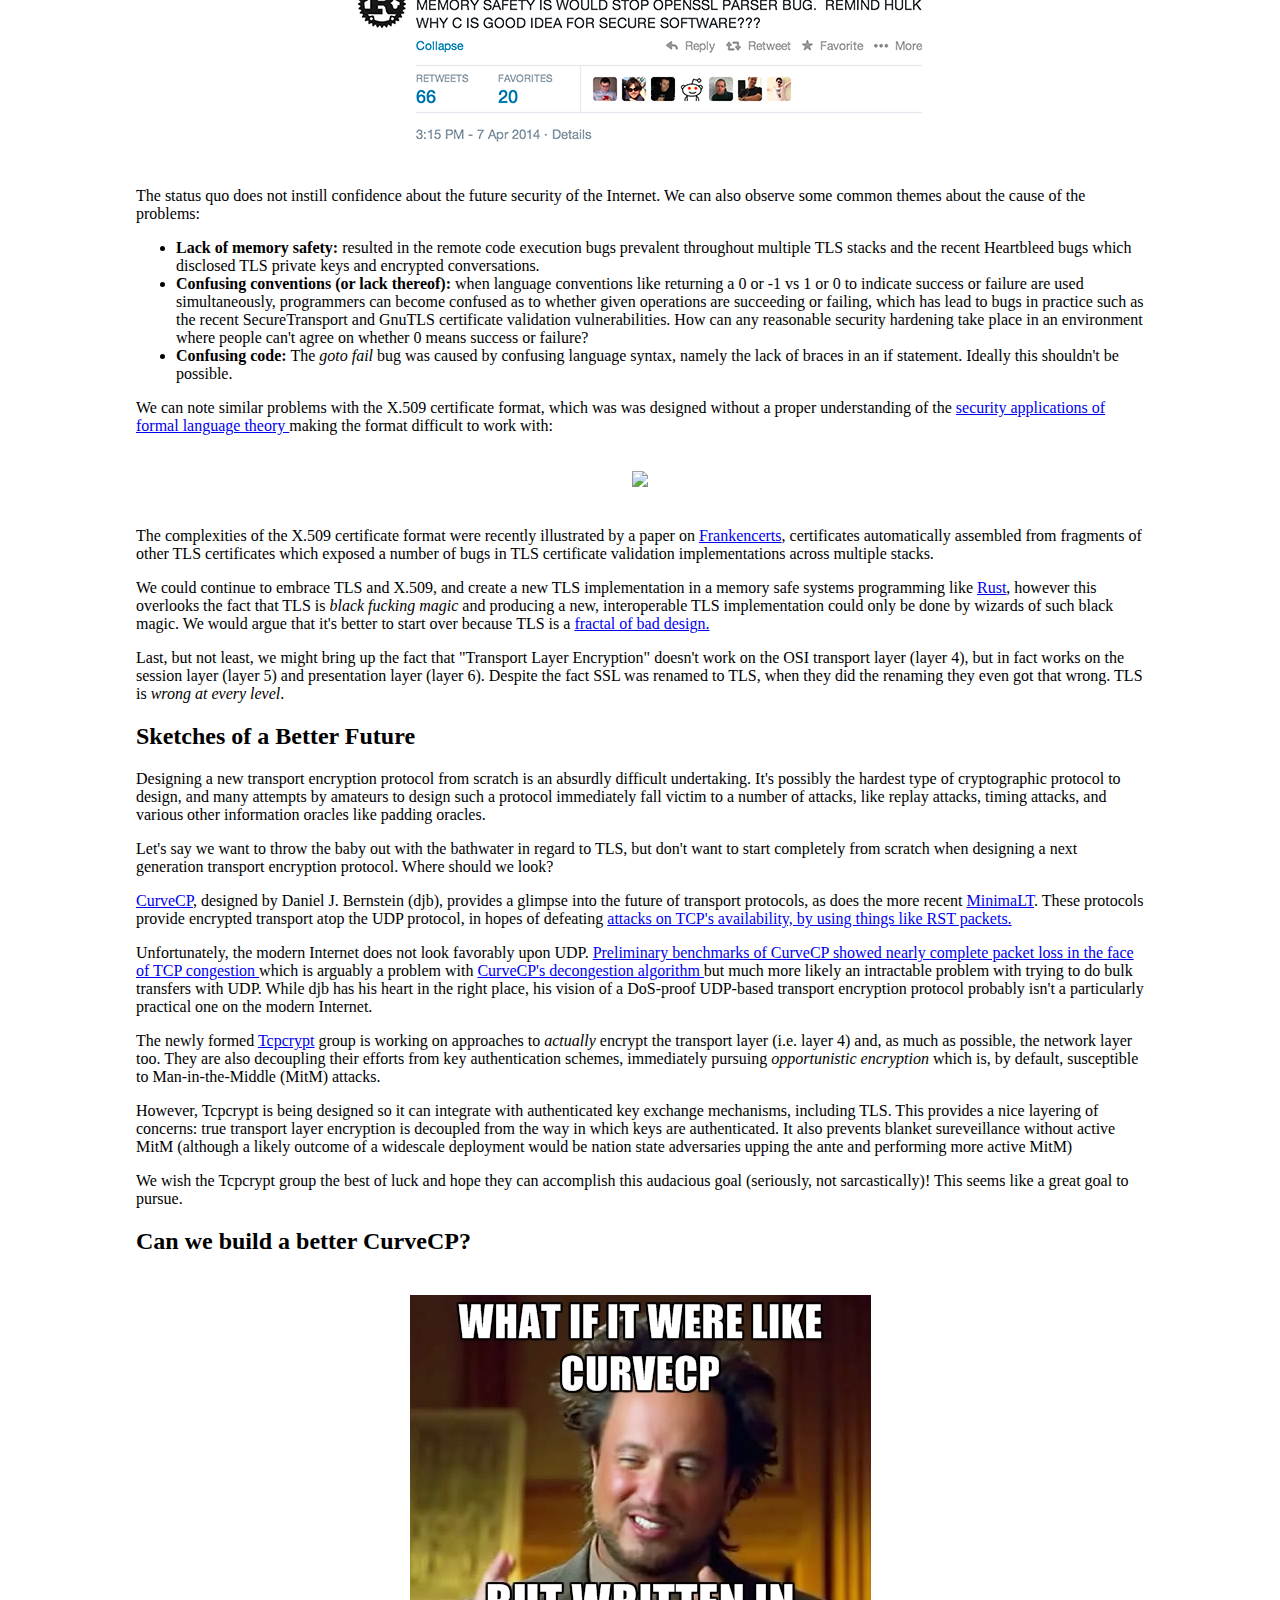
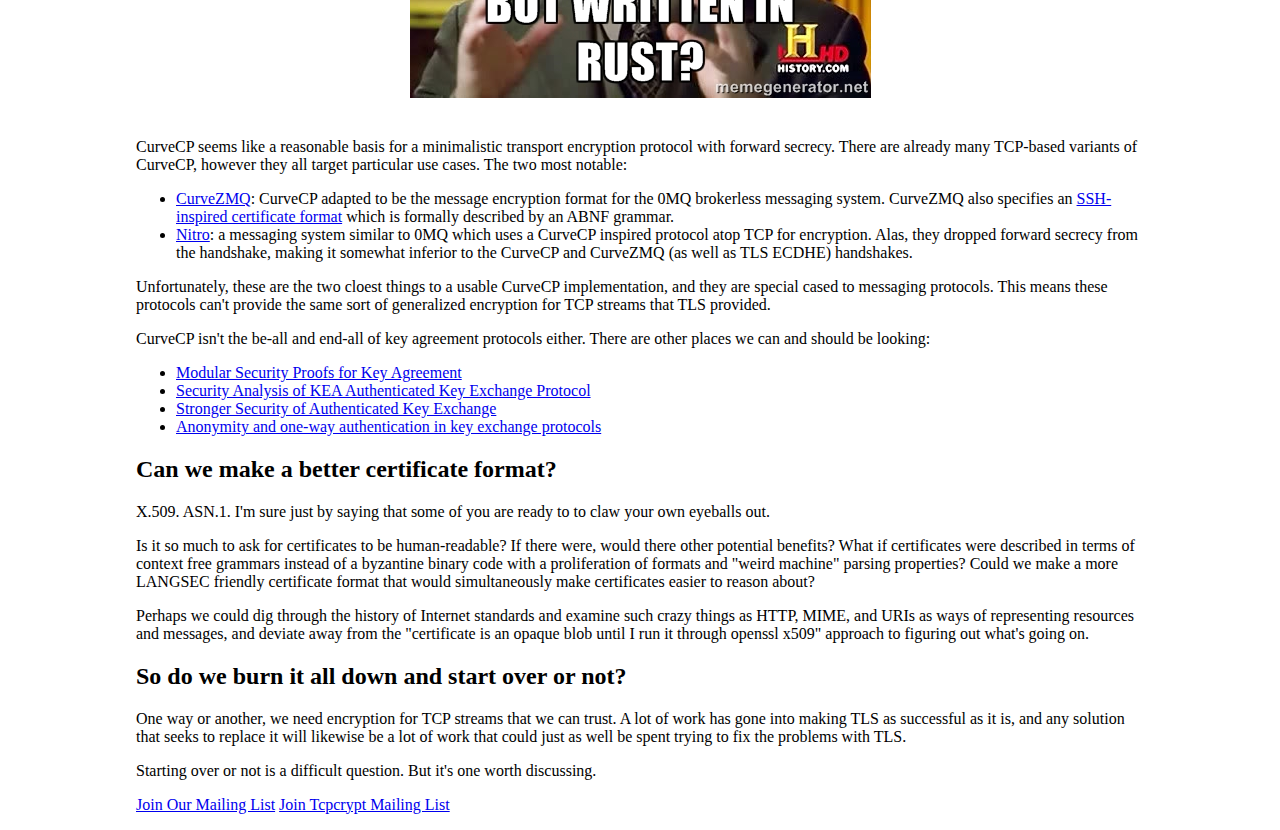
==== commit f1c9f087: "Typofixes" ====
--- a/tls/index.html
+++ b/tls/index.html
@@ -249,14 +249,14 @@
           working on approaches to <i>actually</i> encrypt the transport layer
           (i.e. layer 4) and, as much as possible, the network layer too.
           They are also decoupling their efforts from key authentication
-          schemes, immediatel pursuing <i>opportunistic encryption</i> which is,
+          schemes, immediately pursuing <i>opportunistic encryption</i> which is,
           by default, susceptible to Man-in-the-Middle (MitM) attacks.
         </p>
         <p>
           However, Tcpcrypt is being designed so it can integrate with authenticated
           key exchange mechanisms, including TLS. This provides a nice layering
           of concerns: true transport layer encryption is decoupled from the way
-          in which keys are authenticated. It also prevents blankent
+          in which keys are authenticated. It also prevents blanket
           sureveillance without active MitM (although a likely outcome of
           a widescale deployment would be nation state adversaries upping the
           ante and performing more active MitM)
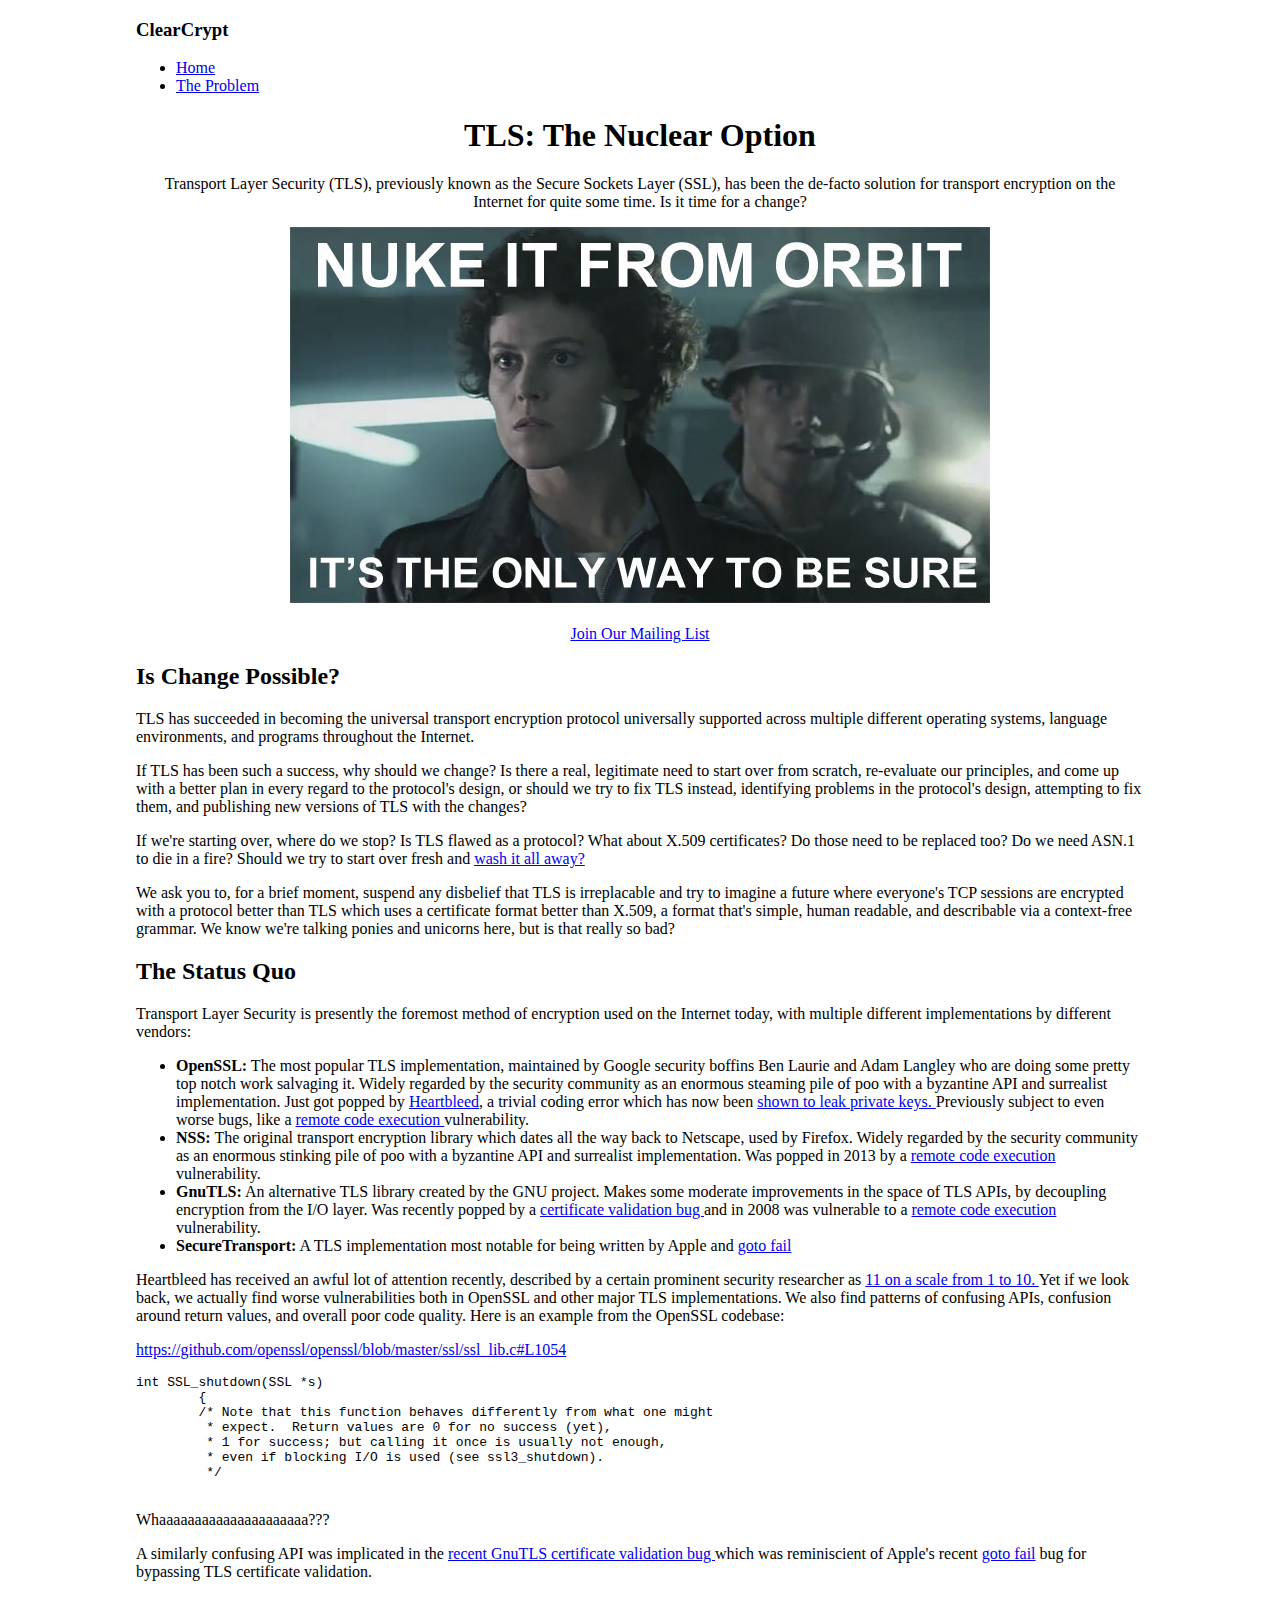
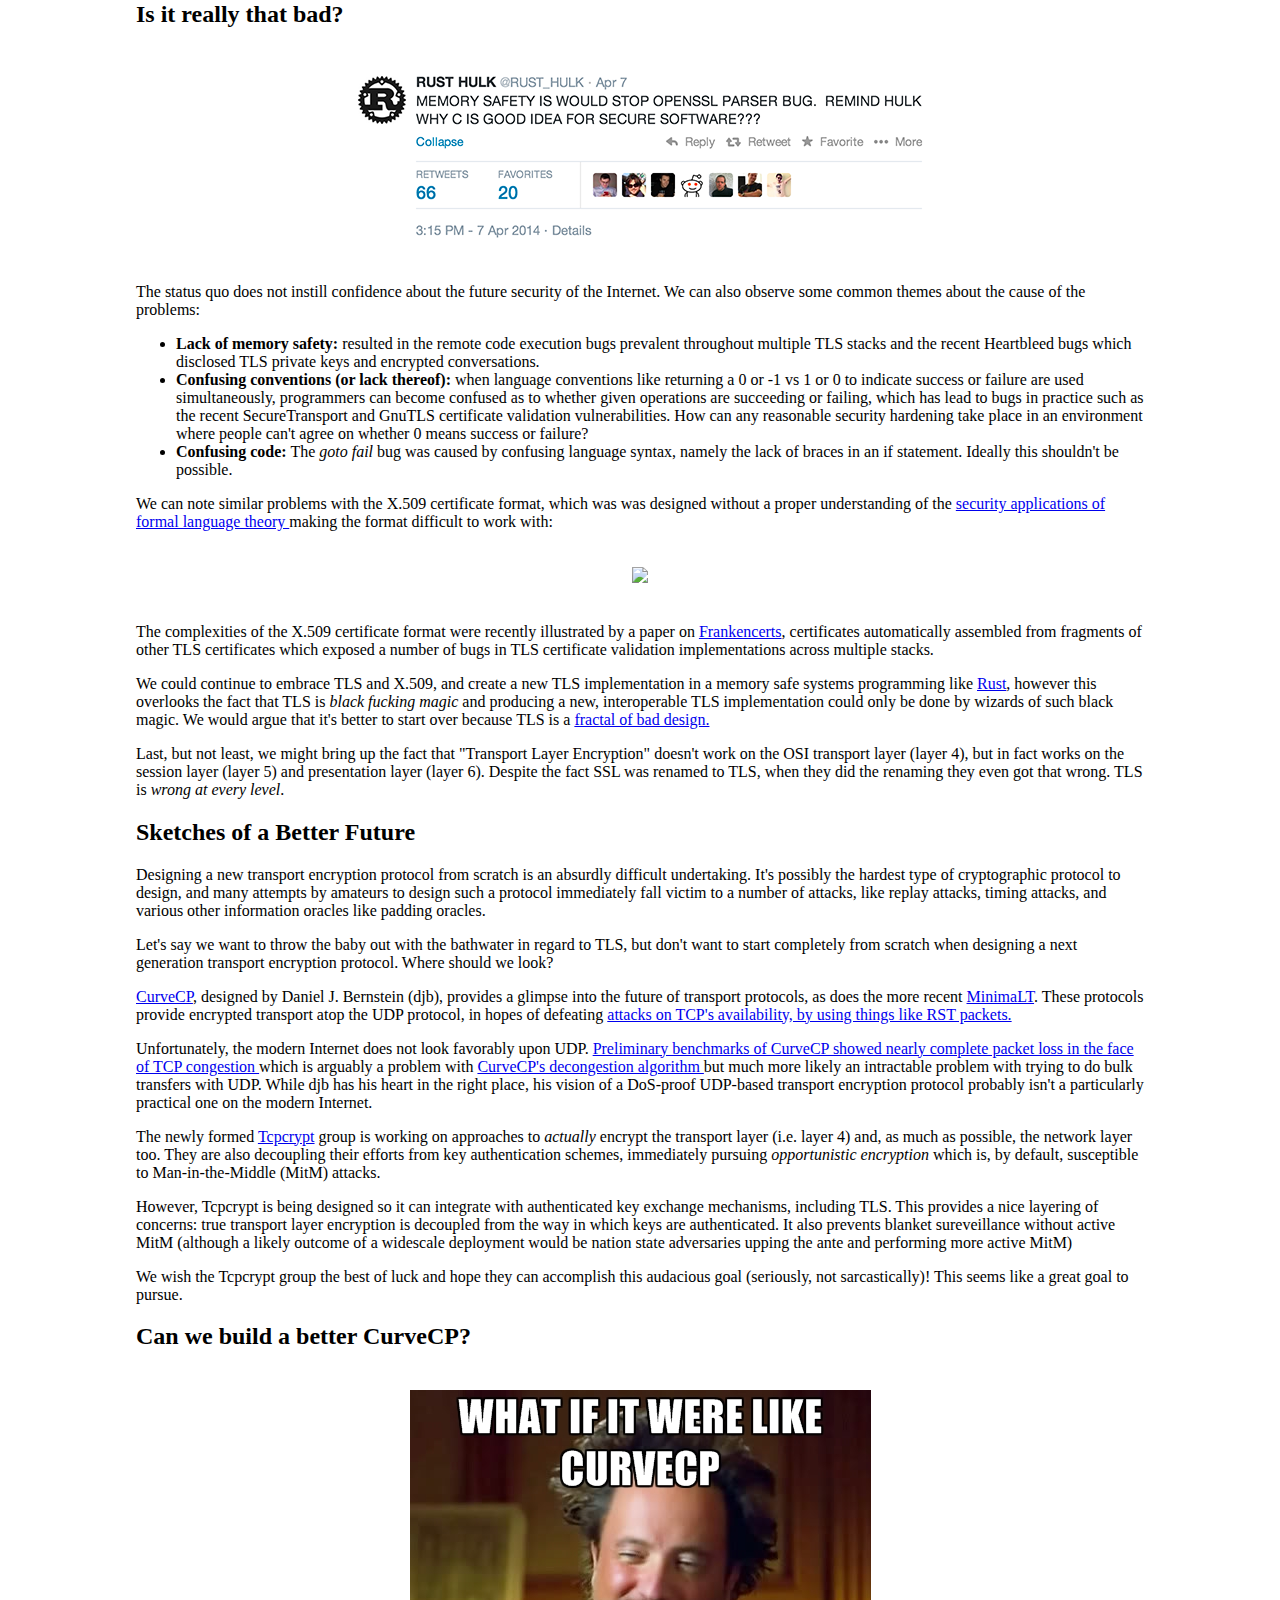
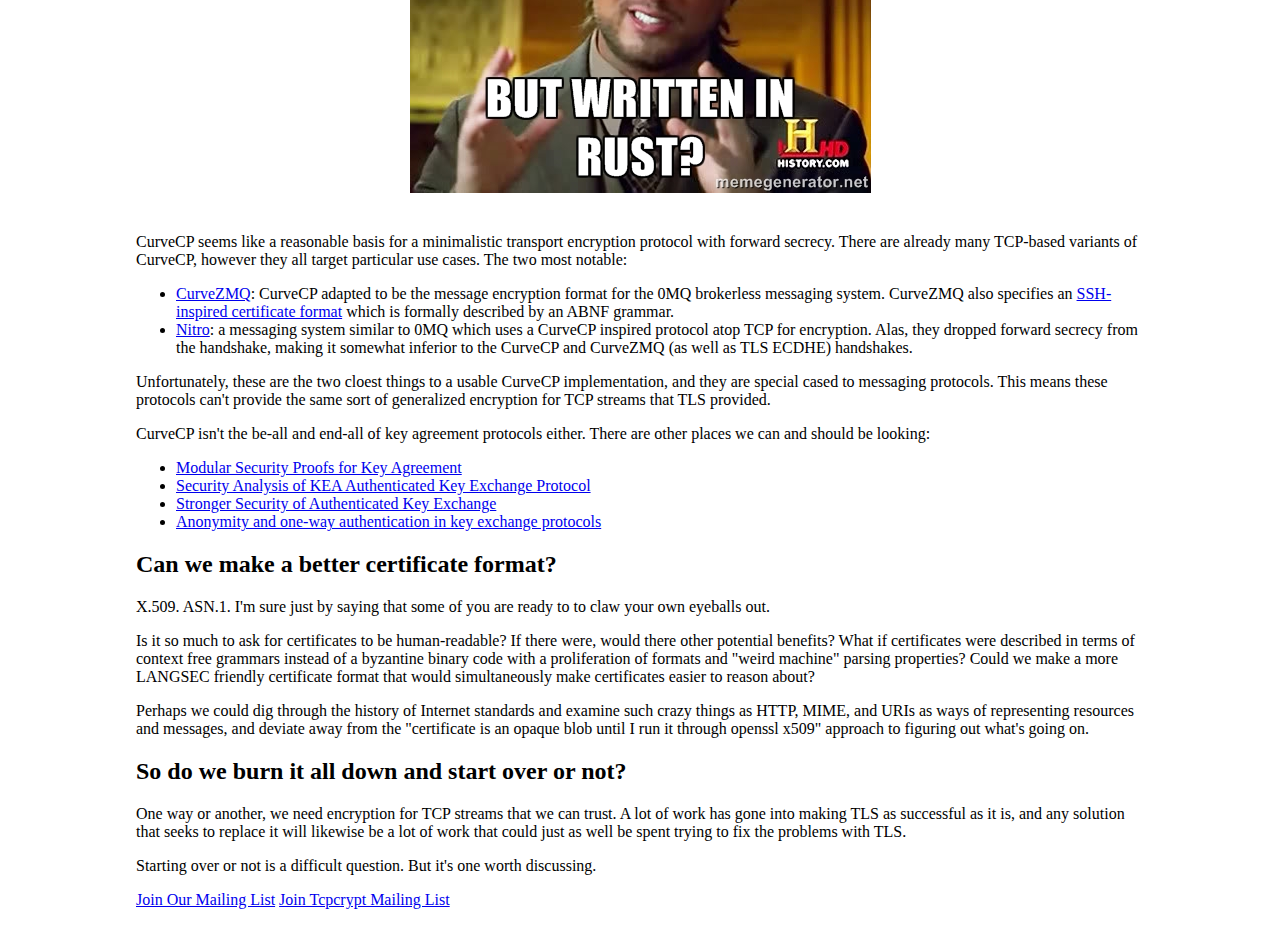
==== commit eeaa8a2b: "More mobile hax" ====
--- a/tls/index.html
+++ b/tls/index.html
@@ -3,14 +3,23 @@
   <head>
     <meta charset="utf-8">
     <meta http-equiv="X-UA-Compatible" content="IE=edge">
-    <meta name="viewport" content="width=device-width, initial-scale=1">
+    <meta name="viewport" content="width=device-width">
     <title>Nuke TLS From Orbit</title>
     <link href="/css/bootstrap.min.css" rel="stylesheet">
     <link href="/css/style.css" rel="stylesheet">
     <link rel="icon" href="/tls/favicon.ico">
   </head>
   <body>
-    <div class="container">
+    <div class="site-wrapper">
+      <div class="masthead">
+        <div class="inner">
+          <h3 class="masthead-brand">ClearCrypt</h3>
+          <ul class="nav masthead-nav">
+            <li><a href="/">Home</a></li>
+            <li class="active"><a href="/tls">The Problem</a></li>
+          </ul>
+        </div>
+      </div>
       <div class="jumbotron">
         <h1>TLS: The Nuclear Option</h1>
         <p class="lead">
@@ -21,338 +30,340 @@
         </p>
         <img src="/img/ripley.jpg"><br>
         <br>
-        <a href="mailto:clearcryptocode+subscribe@googlegroups.com?subject=subscribe" class="btn btn-success">Join Our Mailing List</a>
+        <a href="mailto:clearcryptocode+subscribe@googlegroups.com?subject=subscribe" class="btn btn-default btn-lg">Join Our Mailing List</a>
       </div>
-      <div class="container">
-        <h2>Is Change Possible?</h2>
-        <p>
-          TLS has succeeded in becoming the universal transport encryption
-          protocol universally supported across multiple different operating
-          systems, language environments, and programs throughout the Internet.
-        </p>
-        <p>
-          If TLS has been such a success, why should we change? Is there a real,
-          legitimate need to start over from scratch, re-evaluate our principles,
-          and come up with a better plan in every regard to the protocol's design,
-          or should we try to fix TLS instead, identifying problems in the
-          protocol's design, attempting to fix them, and publishing new versions
-          of TLS with the changes?
-        </p>
-        <p>
-          If we're starting over, where do we stop? Is TLS flawed as a protocol?
-          What about X.509 certificates? Do those need to be replaced too?
-          Do we need ASN.1 to die in a fire? Should we try to start over fresh and
-          <a href="https://www.usenix.org/system/files/1403_02-08_mickens.pdf">
-            wash it all away?
-          </a>
-        </p>
-        <p>
-          We ask you to, for a brief moment, suspend any disbelief that TLS is
-          irreplacable and try to imagine a future where everyone's TCP sessions
-          are encrypted with a protocol better than TLS which uses a certificate
-          format better than X.509, a format that's simple, human readable, and
-          describable via a context-free grammar. We know we're talking ponies
-          and unicorns here, but is that really so bad?
-        </p>
-      </div>
-      <div class="container">
-        <h2>The Status Quo</h2>
-        Transport Layer Security is presently the foremost method of encryption used
-        on the Internet today, with multiple different implementations by different
-        vendors:
-        <p>
+      <div class="main-content">
+        <div class="container">
+          <h2>Is Change Possible?</h2>
+          <p>
+            TLS has succeeded in becoming the universal transport encryption
+            protocol universally supported across multiple different operating
+            systems, language environments, and programs throughout the Internet.
+          </p>
+          <p>
+            If TLS has been such a success, why should we change? Is there a real,
+            legitimate need to start over from scratch, re-evaluate our principles,
+            and come up with a better plan in every regard to the protocol's design,
+            or should we try to fix TLS instead, identifying problems in the
+            protocol's design, attempting to fix them, and publishing new versions
+            of TLS with the changes?
+          </p>
+          <p>
+            If we're starting over, where do we stop? Is TLS flawed as a protocol?
+            What about X.509 certificates? Do those need to be replaced too?
+            Do we need ASN.1 to die in a fire? Should we try to start over fresh and
+            <a href="https://www.usenix.org/system/files/1403_02-08_mickens.pdf">
+              wash it all away?
+            </a>
+          </p>
+          <p>
+            We ask you to, for a brief moment, suspend any disbelief that TLS is
+            irreplacable and try to imagine a future where everyone's TCP sessions
+            are encrypted with a protocol better than TLS which uses a certificate
+            format better than X.509, a format that's simple, human readable, and
+            describable via a context-free grammar. We know we're talking ponies
+            and unicorns here, but is that really so bad?
+          </p>
+        </div>
+        <div class="container">
+          <h2>The Status Quo</h2>
+          Transport Layer Security is presently the foremost method of encryption used
+          on the Internet today, with multiple different implementations by different
+          vendors:
+          <p>
+            <ul>
+              <li>
+                <b>OpenSSL:</b> The most popular TLS implementation, maintained by
+                Google security boffins Ben Laurie and Adam Langley who are doing
+                some pretty top notch work salvaging it. Widely regarded by the security
+                community as an enormous steaming pile of poo with a byzantine API
+                and surrealist implementation. Just got popped by
+                <a href="http://heartbleed.com">Heartbleed</a>, a trivial coding error
+                which has now been
+                <a href="http://www.engadget.com/2014/04/11/heartbleed-openssl-cloudflare-challenge/">
+                  shown to leak private keys.
+                </a>
+                Previously subject to even worse bugs, like a
+                <a href="https://rhn.redhat.com/errata/RHSA-2010-0162.html"> 
+                  remote code execution
+                </a> vulnerability.
+              </li>
+              <li>
+                <b>NSS:</b> The original transport encryption library which dates all
+                the way back to Netscape, used by Firefox. Widely regarded by the security
+                community as an enormous stinking pile of poo with a byzantine API and
+                surrealist implementation. Was popped in 2013 by a
+                <a href="https://www.redhat.com/archives/rhsa-announce/2013-December/msg00026.html">
+                  remote code execution
+                </a> vulnerability.
+              </li>
+              <li>
+                <b>GnuTLS:</b> An alternative TLS library created by the GNU project.
+                Makes some moderate improvements in the space of TLS APIs, by decoupling
+                encryption from the I/O layer. Was recently popped by a
+                <a href="http://www.securityfocus.com/bid/65919">
+                  certificate validation bug
+                </a>
+                and in 2008 was vulnerable to a
+                <a href="https://web.nvd.nist.gov/view/vuln/detail?vulnId=CVE-2008-1948">
+                  remote code execution
+                </a> vulnerability.
+              </li>
+              <li>
+                <b>SecureTransport:</b> A TLS implementation most notable for being
+                written by Apple and <a href="https://gotofail.com/">goto fail</a>
+              </li>
+            </ul>
+          </p>
+          <p>
+            Heartbleed has received an awful lot of attention recently, described by
+            a certain prominent security researcher as
+            <a href="https://www.schneier.com/blog/archives/2014/04/heartbleed.html">
+              11 on a scale from 1 to 10.
+            </a>
+            Yet if we look back, we actually find worse vulnerabilities both in OpenSSL
+            and other major TLS implementations. We also find patterns of confusing
+            APIs, confusion around return values, and overall poor code quality. Here
+            is an example from the OpenSSL codebase:
+          </p>
+          <p>
+            <a href="https://github.com/openssl/openssl/blob/master/ssl/ssl_lib.c#L1054">
+              https://github.com/openssl/openssl/blob/master/ssl/ssl_lib.c#L1054
+            </a>
+            <pre>
+int SSL_shutdown(SSL *s)
+        {
+        /* Note that this function behaves differently from what one might
+         * expect.  Return values are 0 for no success (yet),
+         * 1 for success; but calling it once is usually not enough,
+         * even if blocking I/O is used (see ssl3_shutdown).
+         */
+           </pre>
+          </p>
+          <p>
+            Whaaaaaaaaaaaaaaaaaaaaa???
+          </p>
+          <p>
+            A similarly confusing API was implicated in the
+            <a href="https://www.gitorious.org/gnutls/gnutls/commit/6aa26f78150ccbdf0aec1878a41c17c41d358a3b">
+              recent GnuTLS certificate validation bug
+            </a> which was reminiscient of Apple's recent
+            <a href="https://gotofail.com/">goto fail</a> bug for bypassing TLS certificate validation.
+          </p>
+        </div>
+        <div class="container">
+          <h2>Is it really that bad?</h2>
+          <p class="callout">
+            <a href="https://twitter.com/RUST_HULK/status/453294938763976704">
+              <img src="/img/memorysafety.png">
+            </a>
+          </p>
+          <p>
+            The status quo does not instill confidence about the future security of the Internet.
+            We can also observe some common themes about the cause of the problems:
+          </p>
+          <p>
+            <ul>
+              <li>
+                <b>Lack of memory safety:</b> resulted in the remote code execution bugs prevalent
+                throughout multiple TLS stacks and the recent Heartbleed bugs which disclosed TLS
+                private keys and encrypted conversations.
+              </li>
+              <li>
+                <b>Confusing conventions (or lack thereof):</b> when language conventions
+                like returning a 0 or -1 vs 1 or 0 to indicate success or failure
+                are used simultaneously, programmers can become confused as to
+                whether given operations are succeeding or failing, which has lead
+                to bugs in practice such as the recent SecureTransport and GnuTLS
+                certificate validation vulnerabilities.
+                How can any reasonable security hardening take place in an
+                environment where people can't agree on whether 0 means success or failure?
+              </li>
+              <li>
+                <b>Confusing code:</b> The <i>goto fail</i> bug was caused by confusing language syntax,
+                namely the lack of braces in an if statement. Ideally this shouldn't be possible.
+              </li>
+            </ul>
+          </p>
+          <p>
+            We can note similar problems with the X.509 certificate format, which was was designed without
+            a proper understanding of the
+            <a href="http://www.cs.dartmouth.edu/~sergey/langsec/">
+              security applications of formal language theory
+            </a>
+            making the format difficult to work with:
+          </p>
+          <p class="callout">
+            <a href="http://langsec.org/occupy/">
+              <img src="/img/weirdmachines.jpg">
+            </a>
+          </p>
+          <p>
+            The complexities of the X.509 certificate format were recently illustrated by a paper on
+            <a href="https://www.cs.utexas.edu/~shmat/shmat_oak14.pdf">Frankencerts</a>, certificates
+            automatically assembled from fragments of other TLS certificates which exposed a number of
+            bugs in TLS certificate validation implementations across multiple stacks.
+          </p>
+          <p>
+            We could continue to embrace TLS and X.509, and create a new TLS implementation in a memory
+            safe systems programming like <a href="http://www.rust-lang.org/">Rust</a>, however this
+            overlooks the fact that TLS is <i>black fucking magic</i> and producing a new, interoperable
+            TLS implementation could only be done by wizards of such black magic. We would argue that it's
+            better to start over because TLS is a
+            <a href="http://me.veekun.com/blog/2012/04/09/php-a-fractal-of-bad-design/">
+              fractal of bad design.
+            </a>
+          </p>
+          <p>
+            Last, but not least, we might bring up the fact that "Transport Layer Encryption" doesn't
+            work on the OSI transport layer (layer 4), but in fact works on the session layer (layer 5)
+            and presentation layer (layer 6). Despite the fact SSL was renamed to TLS, when they did
+            the renaming they even got that wrong. TLS is <i>wrong at every level</i>.
+          </p>
+        </div>
+        <div class="container">
+          <h2>Sketches of a Better Future</h2>
+          <p>
+            Designing a new transport encryption protocol from scratch is an absurdly difficult undertaking.
+            It's possibly the hardest type of cryptographic protocol to design, and many attempts by amateurs
+            to design such a protocol immediately fall victim to a number of attacks, like replay attacks,
+            timing attacks, and various other information oracles like padding oracles. 
+          </p>
+          <p>
+            Let's say we want to throw the baby out with the bathwater in regard to TLS, but don't want to
+            start completely from scratch when designing a next generation transport encryption protocol.
+            Where should we look?
+          </p>
+          <p>
+            <a href="http://curvecp.org/">CurveCP</a>, designed by Daniel J. Bernstein (djb), provides a glimpse
+            into the future of transport protocols, as does the more recent
+            <a href="http://cr.yp.to/tcpip/minimalt-20130522.pdf">MinimaLT</a>. These protocols provide encrypted
+            transport atop the UDP protocol, in hopes of defeating <a href="http://curvecp.org/availability.html">
+            attacks on TCP's availability, by using things like RST packets.</a>
+          </p>
+          <p>
+            Unfortunately, the modern Internet does not look favorably upon UDP.
+            <a href="http://www.delaat.net/rp/2010-2011/p48/report.pdf">
+              Preliminary benchmarks of CurveCP showed nearly complete packet loss in the face of TCP congestion
+            </a>
+            which is arguably a problem with
+            <a href="http://curvecp.org/decongestion.html">
+              CurveCP's decongestion algorithm
+            </a>
+            but much more likely an intractable problem with trying to do bulk transfers with UDP.
+            While djb has his heart in the right place, his vision of a DoS-proof UDP-based transport
+            encryption protocol probably isn't a particularly practical one on the modern Internet.
+          </p>
+          <p>
+            The newly formed <a href="http://tcpcrypt.org/">Tcpcrypt</a> group is
+            working on approaches to <i>actually</i> encrypt the transport layer
+            (i.e. layer 4) and, as much as possible, the network layer too.
+            They are also decoupling their efforts from key authentication
+            schemes, immediately pursuing <i>opportunistic encryption</i> which is,
+            by default, susceptible to Man-in-the-Middle (MitM) attacks.
+          </p>
+          <p>
+            However, Tcpcrypt is being designed so it can integrate with authenticated
+            key exchange mechanisms, including TLS. This provides a nice layering
+            of concerns: true transport layer encryption is decoupled from the way
+            in which keys are authenticated. It also prevents blanket
+            sureveillance without active MitM (although a likely outcome of
+            a widescale deployment would be nation state adversaries upping the
+            ante and performing more active MitM)
+          </p>
+          <p>
+            We wish the Tcpcrypt group the best of luck and hope they can
+            accomplish this audacious goal (seriously, not sarcastically)!
+            This seems like a great goal to pursue.
+          </p>
+        </div>
+        <div class="container">
+          <h2>Can we build a better CurveCP?</h2>
+          <p class="callout"><img src="/img/aliens.jpg"></p>
+          <p>
+            CurveCP seems like a reasonable basis for a minimalistic transport
+            encryption protocol with forward secrecy.
+            There are already many TCP-based variants of CurveCP, however they
+            all target particular use cases. The two most notable:
+          </p>
           <ul>
             <li>
-              <b>OpenSSL:</b> The most popular TLS implementation, maintained by
-              Google security boffins Ben Laurie and Adam Langley who are doing
-              some pretty top notch work salvaging it. Widely regarded by the security
-              community as an enormous steaming pile of poo with a byzantine API
-              and surrealist implementation. Just got popped by
-              <a href="http://heartbleed.com">Heartbleed</a>, a trivial coding error
-              which has now been
-              <a href="http://www.engadget.com/2014/04/11/heartbleed-openssl-cloudflare-challenge/">
-                shown to leak private keys.
-              </a>
-              Previously subject to even worse bugs, like a
-              <a href="https://rhn.redhat.com/errata/RHSA-2010-0162.html"> 
-                remote code execution
-              </a> vulnerability.
+              <a href="http://curvezmq.org/">CurveZMQ</a>: CurveCP adapted to be the message
+              encryption format for the 0MQ brokerless messaging system. CurveZMQ also
+              specifies an <a href="http://hintjens.com/blog:62">SSH-inspired certificate
+              format</a> which is formally described by an ABNF grammar.
             </li>
             <li>
-              <b>NSS:</b> The original transport encryption library which dates all
-              the way back to Netscape, used by Firefox. Widely regarded by the security
-              community as an enormous stinking pile of poo with a byzantine API and
-              surrealist implementation. Was popped in 2013 by a
-              <a href="https://www.redhat.com/archives/rhsa-announce/2013-December/msg00026.html">
-                remote code execution
-              </a> vulnerability.
-            </li>
-            <li>
-              <b>GnuTLS:</b> An alternative TLS library created by the GNU project.
-              Makes some moderate improvements in the space of TLS APIs, by decoupling
-              encryption from the I/O layer. Was recently popped by a
-              <a href="http://www.securityfocus.com/bid/65919">
-                certificate validation bug
-              </a>
-              and in 2008 was vulnerable to a
-              <a href="https://web.nvd.nist.gov/view/vuln/detail?vulnId=CVE-2008-1948">
-                remote code execution
-              </a> vulnerability.
-            </li>
-            <li>
-              <b>SecureTransport:</b> A TLS implementation most notable for being
-              written by Apple and <a href="https://gotofail.com/">goto fail</a>
+              <a href="http://gonitro.io/">Nitro</a>: a messaging system similar to 0MQ which
+              uses a CurveCP inspired protocol atop TCP for encryption. Alas, they dropped
+              forward secrecy from the handshake, making it somewhat inferior to the CurveCP
+              and CurveZMQ (as well as TLS ECDHE) handshakes.
             </li>
           </ul>
-        </p>
-        <p>
-          Heartbleed has received an awful lot of attention recently, described by
-          a certain prominent security researcher as
-          <a href="https://www.schneier.com/blog/archives/2014/04/heartbleed.html">
-            11 on a scale from 1 to 10.
-          </a>
-          Yet if we look back, we actually find worse vulnerabilities both in OpenSSL
-          and other major TLS implementations. We also find patterns of confusing
-          APIs, confusion around return values, and overall poor code quality. Here
-          is an example from the OpenSSL codebase:
-        </p>
-        <p>
-          <a href="https://github.com/openssl/openssl/blob/master/ssl/ssl_lib.c#L1054">
-            https://github.com/openssl/openssl/blob/master/ssl/ssl_lib.c#L1054
-          </a>
-          <pre>
-            int SSL_shutdown(SSL *s)
-                    {
-                    /* Note that this function behaves differently from what one might
-                     * expect.  Return values are 0 for no success (yet),
-                     * 1 for success; but calling it once is usually not enough,
-                     * even if blocking I/O is used (see ssl3_shutdown).
-                     */
-         </pre>
-        </p>
-        <p>
-          Whaaaaaaaaaaaaaaaaaaaaa???
-        </p>
-        <p>
-          A similarly confusing API was implicated in the
-          <a href="https://www.gitorious.org/gnutls/gnutls/commit/6aa26f78150ccbdf0aec1878a41c17c41d358a3b">
-            recent GnuTLS certificate validation bug
-          </a> which was reminiscient of Apple's recent
-          <a href="https://gotofail.com/">goto fail</a> bug for bypassing TLS certificate validation.
-        </p>
-      </div>
-      <div class="container">
-        <h2>Is it really that bad?</h2>
-        <p class="callout">
-          <a href="https://twitter.com/RUST_HULK/status/453294938763976704">
-            <img src="/img/memorysafety.png">
-          </a>
-        </p>
-        <p>
-          The status quo does not instill confidence about the future security of the Internet.
-          We can also observe some common themes about the cause of the problems:
-        </p>
-        <p>
+          <p>
+            Unfortunately, these are the two cloest things to a usable CurveCP
+            implementation, and they are special cased to messaging protocols.
+            This means these protocols can't provide the same sort of generalized
+            encryption for TCP streams that TLS provided.
+          </p>
+          <p>
+            CurveCP isn't the be-all and end-all of key agreement protocols either. There
+            are other places we can and should be looking:
+          </p>
           <ul>
-            <li>
-              <b>Lack of memory safety:</b> resulted in the remote code execution bugs prevalent
-              throughout multiple TLS stacks and the recent Heartbleed bugs which disclosed TLS
-              private keys and encrypted conversations.
-            </li>
-            <li>
-              <b>Confusing conventions (or lack thereof):</b> when language conventions
-              like returning a 0 or -1 vs 1 or 0 to indicate success or failure
-              are used simultaneously, programmers can become confused as to
-              whether given operations are succeeding or failing, which has lead
-              to bugs in practice such as the recent SecureTransport and GnuTLS
-              certificate validation vulnerabilities.
-              How can any reasonable security hardening take place in an
-              environment where people can't agree on whether 0 means success or failure?
-            </li>
-            <li>
-              <b>Confusing code:</b> The <i>goto fail</i> bug was caused by confusing language syntax,
-              namely the lack of braces in an if statement. Ideally this shouldn't be possible.
-            </li>
+            <li><a href="http://www.isg.rhul.ac.uk/~kp/ModularProofs.pdf">
+              Modular Security Proofs for Key Agreement
+            </a></li>
+            <li><a href="https://research.microsoft.com/en-us/um/people/klauter/security_of_kea_ake_protocol.pdf">
+              Security Analysis of KEA Authenticated Key Exchange Protocol
+            </a></li>
+            <li><a href="https://research.microsoft.com/pubs/81673/strongake-submitted.pdf">
+              Stronger Security of Authenticated Key Exchange
+            </a></li>
+            <li><a href="http://cacr.uwaterloo.ca/techreports/2011/cacr2011-11.pdf">
+              Anonymity and one-way authentication in key exchange protocols
+            </a></li>
           </ul>
-        </p>
-        <p>
-          We can note similar problems with the X.509 certificate format, which was was designed without
-          a proper understanding of the
-          <a href="http://www.cs.dartmouth.edu/~sergey/langsec/">
-            security applications of formal language theory
-          </a>
-          making the format difficult to work with:
-        </p>
-        <p class="callout">
-          <a href="http://langsec.org/occupy/">
-            <img src="/img/weirdmachines.jpg">
-          </a>
-        </p>
-        <p>
-          The complexities of the X.509 certificate format were recently illustrated by a paper on
-          <a href="https://www.cs.utexas.edu/~shmat/shmat_oak14.pdf">Frankencerts</a>, certificates
-          automatically assembled from fragments of other TLS certificates which exposed a number of
-          bugs in TLS certificate validation implementations across multiple stacks.
-        </p>
-        <p>
-          We could continue to embrace TLS and X.509, and create a new TLS implementation in a memory
-          safe systems programming like <a href="http://www.rust-lang.org/">Rust</a>, however this
-          overlooks the fact that TLS is <i>black fucking magic</i> and producing a new, interoperable
-          TLS implementation could only be done by wizards of such black magic. We would argue that it's
-          better to start over because TLS is a
-          <a href="http://me.veekun.com/blog/2012/04/09/php-a-fractal-of-bad-design/">
-            fractal of bad design.
-          </a>
-        </p>
-        <p>
-          Last, but not least, we might bring up the fact that "Transport Layer Encryption" doesn't
-          work on the OSI transport layer (layer 4), but in fact works on the session layer (layer 5)
-          and presentation layer (layer 6). Despite the fact SSL was renamed to TLS, when they did
-          the renaming they even got that wrong. TLS is <i>wrong at every level</i>.
-        </p>
-      </div>
-      <div class="container">
-        <h2>Sketches of a Better Future</h2>
-        <p>
-          Designing a new transport encryption protocol from scratch is an absurdly difficult undertaking.
-          It's possibly the hardest type of cryptographic protocol to design, and many attempts by amateurs
-          to design such a protocol immediately fall victim to a number of attacks, like replay attacks,
-          timing attacks, and various other information oracles like padding oracles. 
-        </p>
-        <p>
-          Let's say we want to throw the baby out with the bathwater in regard to TLS, but don't want to
-          start completely from scratch when designing a next generation transport encryption protocol.
-          Where should we look?
-        </p>
-        <p>
-          <a href="http://curvecp.org/">CurveCP</a>, designed by Daniel J. Bernstein (djb), provides a glimpse
-          into the future of transport protocols, as does the more recent
-          <a href="http://cr.yp.to/tcpip/minimalt-20130522.pdf">MinimaLT</a>. These protocols provide encrypted
-          transport atop the UDP protocol, in hopes of defeating <a href="http://curvecp.org/availability.html">
-          attacks on TCP's availability, by using things like RST packets.</a>
-        </p>
-        <p>
-          Unfortunately, the modern Internet does not look favorably upon UDP.
-          <a href="http://www.delaat.net/rp/2010-2011/p48/report.pdf">
-            Preliminary benchmarks of CurveCP showed nearly complete packet loss in the face of TCP congestion
-          </a>
-          which is arguably a problem with
-          <a href="http://curvecp.org/decongestion.html">
-            CurveCP's decongestion algorithm
-          </a>
-          but much more likely an intractable problem with trying to do bulk transfers with UDP.
-          While djb has his heart in the right place, his vision of a DoS-proof UDP-based transport
-          encryption protocol probably isn't a particularly practical one on the modern Internet.
-        </p>
-        <p>
-          The newly formed <a href="http://tcpcrypt.org/">Tcpcrypt</a> group is
-          working on approaches to <i>actually</i> encrypt the transport layer
-          (i.e. layer 4) and, as much as possible, the network layer too.
-          They are also decoupling their efforts from key authentication
-          schemes, immediately pursuing <i>opportunistic encryption</i> which is,
-          by default, susceptible to Man-in-the-Middle (MitM) attacks.
-        </p>
-        <p>
-          However, Tcpcrypt is being designed so it can integrate with authenticated
-          key exchange mechanisms, including TLS. This provides a nice layering
-          of concerns: true transport layer encryption is decoupled from the way
-          in which keys are authenticated. It also prevents blanket
-          sureveillance without active MitM (although a likely outcome of
-          a widescale deployment would be nation state adversaries upping the
-          ante and performing more active MitM)
-        </p>
-        <p>
-          We wish the Tcpcrypt group the best of luck and hope they can
-          accomplish this audacious goal (seriously, not sarcastically)!
-          This seems like a great goal to pursue.
-        </p>
-      </div>
-      <div class="container">
-        <h2>Can we build a better CurveCP?</h2>
-        <p class="callout"><img src="/img/aliens.jpg"></p>
-        <p>
-          CurveCP seems like a reasonable basis for a minimalistic transport
-          encryption protocol with forward secrecy.
-          There are already many TCP-based variants of CurveCP, however they
-          all target particular use cases. The two most notable:
-        </p>
-        <ul>
-          <li>
-            <a href="http://curvezmq.org/">CurveZMQ</a>: CurveCP adapted to be the message
-            encryption format for the 0MQ brokerless messaging system. CurveZMQ also
-            specifies an <a href="http://hintjens.com/blog:62">SSH-inspired certificate
-            format</a> which is formally described by an ABNF grammar.
-          </li>
-          <li>
-            <a href="http://gonitro.io/">Nitro</a>: a messaging system similar to 0MQ which
-            uses a CurveCP inspired protocol atop TCP for encryption. Alas, they dropped
-            forward secrecy from the handshake, making it somewhat inferior to the CurveCP
-            and CurveZMQ (as well as TLS ECDHE) handshakes.
-          </li>
-        </ul>
-        <p>
-          Unfortunately, these are the two cloest things to a usable CurveCP
-          implementation, and they are special cased to messaging protocols.
-          This means these protocols can't provide the same sort of generalized
-          encryption for TCP streams that TLS provided.
-        </p>
-        <p>
-          CurveCP isn't the be-all and end-all of key agreement protocols either. There
-          are other places we can and should be looking:
-        </p>
-        <ul>
-          <li><a href="http://www.isg.rhul.ac.uk/~kp/ModularProofs.pdf">
-            Modular Security Proofs for Key Agreement
-          </a></li>
-          <li><a href="https://research.microsoft.com/en-us/um/people/klauter/security_of_kea_ake_protocol.pdf">
-            Security Analysis of KEA Authenticated Key Exchange Protocol
-          </a></li>
-          <li><a href="https://research.microsoft.com/pubs/81673/strongake-submitted.pdf">
-            Stronger Security of Authenticated Key Exchange
-          </a></li>
-          <li><a href="http://cacr.uwaterloo.ca/techreports/2011/cacr2011-11.pdf">
-            Anonymity and one-way authentication in key exchange protocols
-          </a></li>
-        </ul>
-      </div>
-      <div class="container">
-        <h2>Can we make a better certificate format?</h2>
-        <p>
-          X.509. ASN.1. I'm sure just by saying that some of you are ready to
-          to claw your own eyeballs out.
-        </p>
-        <p>
-          Is it so much to ask for certificates to be human-readable? If there
-          were, would there other potential benefits? What if certificates were
-          described in terms of context free grammars instead of a byzantine
-          binary code with a proliferation of formats and "weird machine"
-          parsing properties? Could we make a more LANGSEC friendly certificate
-          format that would simultaneously make certificates easier to reason
-          about?
-        </p>
-        <p>
-          Perhaps we could dig through the history of Internet standards and
-          examine such crazy things as HTTP, MIME, and URIs as ways of
-          representing resources and messages, and deviate away from the
-          "certificate is an opaque blob until I run it through openssl x509"
-          approach to figuring out what's going on.
-        </p>
-      </div>
-      <div class="container">
-        <h2>So do we burn it all down and start over or not?</h2>
-        <p>
-          One way or another, we need encryption for TCP streams that we can trust.
-          A lot of work has gone into making TLS as successful as it is, and any
-          solution that seeks to replace it will likewise be a lot of work that
-          could just as well be spent trying to fix the problems with TLS.
-        </p>
-        <p>
-          Starting over or not is a difficult question. But it's one worth discussing.
-        </p>
-        <p>
-        <a href="mailto:clearcryptocode+subscribe@googlegroups.com?subject=subscribe" class="btn btn-success">Join Our Mailing List</a>
-        <a href="https://www.ietf.org/mailman/listinfo/tcpcrypt" class="btn btn-success">Join Tcpcrypt Mailing List</a>
-        </p>
+        </div>
+        <div class="container">
+          <h2>Can we make a better certificate format?</h2>
+          <p>
+            X.509. ASN.1. I'm sure just by saying that some of you are ready to
+            to claw your own eyeballs out.
+          </p>
+          <p>
+            Is it so much to ask for certificates to be human-readable? If there
+            were, would there other potential benefits? What if certificates were
+            described in terms of context free grammars instead of a byzantine
+            binary code with a proliferation of formats and "weird machine"
+            parsing properties? Could we make a more LANGSEC friendly certificate
+            format that would simultaneously make certificates easier to reason
+            about?
+          </p>
+          <p>
+            Perhaps we could dig through the history of Internet standards and
+            examine such crazy things as HTTP, MIME, and URIs as ways of
+            representing resources and messages, and deviate away from the
+            "certificate is an opaque blob until I run it through openssl x509"
+            approach to figuring out what's going on.
+          </p>
+        </div>
+        <div class="container">
+          <h2>So do we burn it all down and start over or not?</h2>
+          <p>
+            One way or another, we need encryption for TCP streams that we can trust.
+            A lot of work has gone into making TLS as successful as it is, and any
+            solution that seeks to replace it will likewise be a lot of work that
+            could just as well be spent trying to fix the problems with TLS.
+          </p>
+          <p>
+            Starting over or not is a difficult question. But it's one worth discussing.
+          </p>
+          <p>
+          <a href="mailto:clearcryptocode+subscribe@googlegroups.com?subject=subscribe" class="btn btn-default">Join Our Mailing List</a>
+          <a href="https://www.ietf.org/mailman/listinfo/tcpcrypt" class="btn btn-default">Join Tcpcrypt Mailing List</a>
+          </p>
+        </div>
       </div>
     </div>
   </body>
